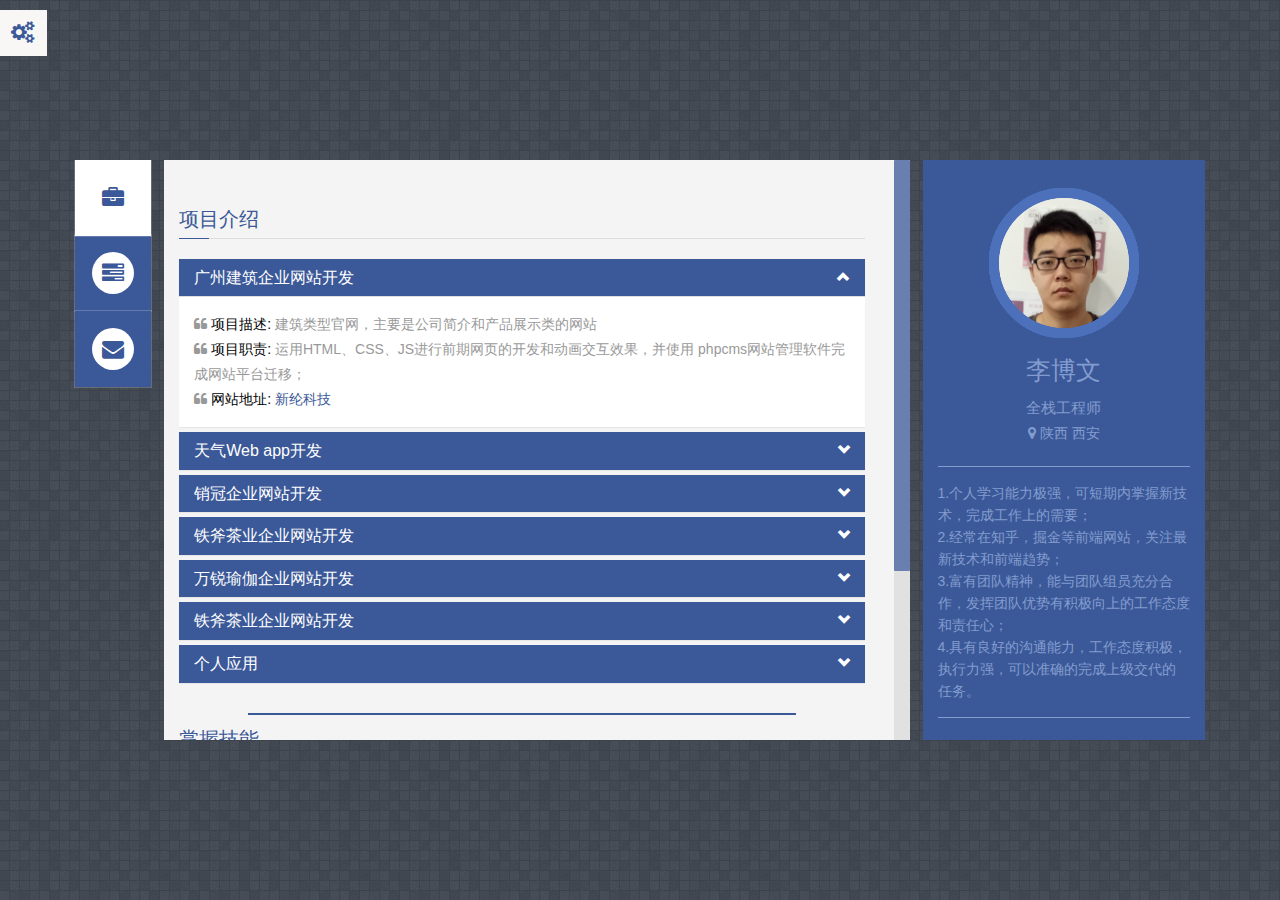
==== Inwork/index.html @ 969176d3 "11" ====
<!DOCTYPE html>
 
  <html class="no-js">
    <head>

        <title>个人主页</title>

        <meta http-equiv="content-type" content="text/html; charset=utf-8"/>
        <meta http-equiv="X-UA-Compatible" content="IE=edge,chrome=1">
        <meta name="viewport" content="width=device-width, initial-scale=1, maximum-scale=1"/>

        <!-- CSS | bootstrap -->
        <!-- Credits: http://getbootstrap.com/ -->
        <link  rel="stylesheet" type="text/css" href="css/bootstrap.min.css" />

        <!-- CSS | font-awesome -->
        <!-- Credits: http://fortawesome.github.io/Font-Awesome/icons/ -->
        <link rel="stylesheet" type="text/css" href="css/font-awesome.min.css" />

        <!-- CSS | animate -->
        <!-- Credits: http://daneden.github.io/animate.css/ -->
        <link rel="stylesheet" type="text/css" href="css/animate.min.css" />

        <!-- CSS | Normalize -->
        <!-- Credits: http://manos.malihu.gr/jquery-custom-content-scroller -->
        <link rel="stylesheet" type="text/css" href="css/jquery.mCustomScrollbar.css" />
       	
        <!-- CSS | Colors -->
        <link rel="stylesheet" type="text/css" href="css/colors/DarkBlue.css" id="colors-style" />
        <link rel="stylesheet" type="text/css" href="css/switcher.css" />
        
        <!-- CSS | Style -->
        <!-- Credits: http://themeforest.net/user/FlexyCodes -->
        <link rel="stylesheet" type="text/css" href="css/main.css" />

        <!-- CSS | prettyPhoto -->
        <!-- Credits: http://www.no-margin-for-errors.com/ -->
        <link rel="stylesheet" type="text/css" href="css/prettyPhoto.css"/> 

		<!-- CSS | Google Fonts -->
        <!-- <link href='http://fonts.useso.com/css?family=Lato:300,400' rel='stylesheet' type='text/css'> -->
        <!-- Favicon -->
        <link rel="shortcut icon" type="image/x-icon" href="images/favicon/favicon.ico">

        <style>
            @media only screen and (max-width : 991px){
                .resp-vtabs .resp-tabs-container {
                    margin-left: 13px;
                }
            }
			
			@media only screen and (min-width : 800px) and (max-width : 991px){
                .resp-vtabs .resp-tabs-container {
                    margin-left: 13px;
					width:89%;
                }
            }		

        </style>

    </head>

    <body>

    

        <!-- Laoding page -->
        <div id="preloader"><div id="spinner"></div></div>

        <!-- .slideshow -->
        <ul class="cb-slideshow" id="cb_slideshow" style="display:none">
            <li><span>Image 01</span><div></div></li>
            <li><span>Image 02</span><div></div></li>
            <li><span>Image 03</span><div></div></li>
            <li><span>Image 04</span><div></div></li>
            <li><span>Image 05</span><div></div></li>
            <li><span>Image 06</span><div></div></li>
        </ul> 
        <!-- /.slideshow --> 

        <!-- .wrapper --> 
        <div class="wrapper">

            <!--- .Content --> 
            <section class="tab-content">
                <div class="container">

                    <div class="row">

                        <div class="col-md-12">

                            <div class="row">   

                                <div class="col-md-3 widget-profil">
                                    <div class="row">

    <!-- Profile Image -->
    <div class="col-lg-12 col-md-12 col-sm-3 col-xs-12 ">
    	 
		 
                                
         <div class="image-holder one" id="pic_prof_1" style="display:block">
        
                <img class="head-image up circle" src="images/img/up.png" width="150" height="150" alt="" />
                <img class="head-image up-left circle" src="images/img/upleft.png" width="150" height="150" alt="" />
                <img class="head-image left circle" src="images/img/left.png" width="150" height="150" alt="" />
                <img class="head-image down-left circle" src="images/img/downleft.png" width="150" height="150" alt="" />
                <img class="head-image down circle" src="images/img/down.png" width="150" height="150" alt="" />
                <img class="head-image down-right circle" src="images/img/downright.png" width="150" height="150" alt="" />
                <img class="head-image right circle" src="images/img/right.png" width="150" height="150" alt="" />
                <img class="head-image up-right circle" src="images/img/upright.png" width="150" height="150" alt="" />
                <img class="head-image front circle" src="images/img/front.png" width="150" height="150" alt="" />
                
        </div>
        
        <!-- style for simple image profile -->		
   		<div class="circle-img" id="pic_prof_2" style="display:none"></div>
       
    
    </div>
    <!-- End Profile Image -->
  
    <div class="col-lg-12 col-md-12 col-sm-9 col-xs-12">
    
    
        <!-- Profile info -->
        <div id="profile_info">
            <h1 id="name" class="transition-02">李博文</h1>
            <h4 class="line">全栈工程师</h4>
            <h6><span class="fa fa-map-marker"></span> 陕西&nbsp;西安</h6>
        </div>
        <!-- End Profile info -->  
    	
        
        <!-- Profile Description -->
        <div id="profile_desc">
            <p>
                1.个人学习能力极强，可短期内掌握新技术，完成工作上的需要；<br>
                2.经常在知乎，掘金等前端网站，关注最新技术和前端趋势；<br>
                3.富有团队精神，能与团队组员充分合作，发挥团队优势有积极向上的工作态度
                和责任心；<br>
                4.具有良好的沟通能力，工作态度积极，执行力强，可以准确的完成上级交代的
                任务。
            </p>
        </div>
        <!-- End Profile Description -->  
    	
        
        <!-- Name -->
         <!-- <div id="profile_social">
            <h6>社交资源</h6>
			
            <a href="#"><i class="fa fa-facebook"></i></a>
            <a href="#"><i class="fa fa-twitter"></i></a>
            <a href="#"><i class="fa fa-linkedin"></i></a>
            <a href="#"><i class="fa fa fa-dribbble"></i></a>
            <a href="#"><i class="fa fa-foursquare"></i></a>
            <div class="clear"></div>
        </div> -->
        <!-- End Name -->  
    </div>
</div> </div>







                                <div class="col-md-9 flexy_content" style="padding-left: 0;padding-right: 0;">

                                    <!-- verticalTab menu -->
                                    <div id="verticalTab">

                                        <ul class="resp-tabs-list">
                                            <li class="tabs-profile hi-icon-wrap hi-icon-effect-5 hi-icon-effect-5a profile" data-tab-name="profile">			
                                                <span class="tite-list">作品展示</span>
                                                <i class="fa fa-briefcase icon_menu"></i></i>
                                            </li>

                                            <li class="tabs-resume hi-icon-wrap hi-icon-effect-5 hi-icon-effect-5a" data-tab-name="resume"> 
                                                <span class="tite-list">工作经验</span>
                                                <i class="fa fa-tasks icon_menu"></i>
                                            </li>

                                           <!--  <li class="tabs-portfolio hi-icon-wrap hi-icon-effect-5 hi-icon-effect-5a" data-tab-name="portfolio"> 
                                                <span class="tite-list">我的作品</span>
                                                <i class="fa fa-briefcase icon_menu"></i>
                                            </li> -->

                                          <!--   <li class="tabs-blog hi-icon-wrap hi-icon-effect-5 hi-icon-effect-5a" data-tab-name="contact">
                                                <span class="tite-list">个人博客</span>
                                                <i class="fa fa-bullhorn icon_menu"></i>
                                            </li> -->
                                            <li class="tabs-contact hi-icon-wrap hi-icon-effect-5 hi-icon-effect-5a" data-tab-name="contact" style="margin-bottom: 48px !important;"> 
                                                <span class="tite-list">联系我</span>
                                                <i class="fa fa-envelope icon_menu"></i> 
                                            </li>

                                             
                                             
                                        </ul>
                                        <!-- /resp-tabs-list -->



                                        <!-- resp-tabs-container --> 
                                        <div class="resp-tabs-container">

                                            <!-- profile -->
                                            <div id="profile" class="content_2">
      <!--  简介 - 关于我 -->
                                                <!-- .title -->
 
 

    <div class="clear"></div>

<div class="row">
    <div class="col-md-12">
        <div class="bottom-p">
            <div class="title_content">
                <div class="text_content">项目介绍</div>
                <div class="clear"></div>
            </div>
    
            <div class="panel-group" id="accordion">
                <div class="panel panel-default">
<!-- . -->
                    <div class="panel-heading">
                        <h4 class="panel-title">
                            <a data-toggle="collapse" data-parent="#accordion" href="#collapseOne" class="collapse_tabs">
                               广州建筑企业网站开发
                                <i class="glyphicon glyphicon-chevron-up" style="float: right;font-size: 13px;"></i>
                            </a>
                        </h4>
                    </div>
<!--  -->
                    <div id="collapseOne" class="panel-collapse collapse in">
                        <div class="panel-body">
                            <i class="fa fa-quote-left"></i>
                        <span style="color:#000;">项目描述:</span>
                              建筑类型官网，主要是公司简介和产品展示类的网站
                            <br>
                             <i class="fa fa-quote-left"></i>
                             <span style="color:#000;">项目职责:</span>
                            运用HTML、CSS、JS进行前期网页的开发和动画交互效果，并使用
                            phpcms网站管理软件完成网站平台迁移；
<br>
                             <i class="fa fa-quote-left"></i>
                             <span style="color:#000;">网站地址:</span>
                             <a href="http://hsyselen.duapp.com/" target="_black">新纶科技</a>
                        </div>
                    </div>
                </div>
                <div class="panel panel-default">
                    <div class="panel-heading">
                        <h4 class="panel-title">
                            <a data-toggle="collapse" data-parent="#accordion" href="#collapseThree" class="collapse_tabs">
                                天气Web app开发
                                <i class="glyphicon glyphicon-chevron-down" style="float: right;font-size: 13px;"></i>
                            </a>
                        </h4>
                    </div>

                    <div id="collapseThree" class="panel-collapse collapse">
                        <div class="panel-body">
                            <i class="fa fa-quote-left"></i> 
                            <span style="color:#000;">项目描述:</span>  项目实现资讯阅读功能以及通过API对数据的获取 
 <br>
                             <i class="fa fa-quote-left"></i>
                             <span style="color:#000;">项目职责:</span>
                              主要应用angularjs框架实现。主要特点是单页面应用，页面切换讯速，用户体验更好，较好的实现前后端分离，数据绑定，DOM操作，MVC设计模式模块加载等思想都有良好的体现。 
<br>
                          <!--    <i class="fa fa-quote-left"></i>
                             <span style="color:#000;">网站地址:</span>
                             <a href="http://localhost/MyWork/Angularjs/ZH_PC" target="_black">新闻阅读</a> -->
                             
                        </div>
                    </div>
                </div>
                <div class="panel panel-default">
                    <div class="panel-heading">
                        <h4 class="panel-title">
                            <a data-toggle="collapse" data-parent="#accordion" href="#collapseFour" class="collapse_tabs">
                                销冠企业网站开发
                                <i class="glyphicon glyphicon-chevron-down" style="float: right;font-size: 13px;"></i>
                            </a>
                        </h4>
                    </div>
                    <div id="collapseFour" class="panel-collapse collapse">
                        <div class="panel-body">
                            <i class="fa fa-quote-left"></i>
                             <span style="color:#000;">项目描述:</span>    主要展示了趣闻，阅读，专题，视频等进行了设置
                            <br>
                             <i class="fa fa-quote-left"></i>
                             <span style="color:#000;">项目职责:</span>
                              运用了HTML5+CSS3对静态页面的布局，通过js依次来实现APP中的各种效果之后上线后的各种维护。
<br>
                             <!-- <i class="fa fa-quote-left"></i>
                             <span style="color:#000;">APP连接:</span>
                             <a href="http://localhost/News/" target="_black">信息资讯</a> -->
                        </div>
                    </div>
                </div>
                <div class="panel panel-default">
                    <div class="panel-heading">
                        <h4 class="panel-title">
                            <a data-toggle="collapse" data-parent="#accordion" href="#collapseFive" class="collapse_tabs">
                                铁斧茶业企业网站开发
                                <i class="glyphicon glyphicon-chevron-down" style="float: right;font-size: 13px;"></i>
                            </a>
                        </h4>
                    </div>
                    <div id="collapseFive" class="panel-collapse collapse">
                        <div class="panel-body">
                            <i class="fa fa-quote-left"></i>
                             <span style="color:#000;">项目描述:</span>    项目主要实现用户输入城市定位，实现当天和未来几天的天气预报，穿衣指数等日常功能。
                            <br>
                             <i class="fa fa-quote-left"></i>
                             <span style="color:#000;">项目职责:</span>
                              通过弹性布局实现页面的布局引用Swiper插件实现动态效果，使用API接口获取动态的数据，采用百度地图Geocoding API来获取选取的地理位置，主要应用ajax请求获取数据。
<br>
                             <i class="fa fa-quote-left"></i>
                             <span style="color:#000;">APP连接:</span>
                             <a href="https://hesuiyuan.github.io/workHSY/weather_new/index.html" target="_black">天气预报</a>
                        </div>
                    </div>
                </div>
                <div class="panel panel-default">
                    <div class="panel-heading">
                        <h4 class="panel-title">
                            <a data-toggle="collapse" data-parent="#accordion" href="#collapseSix" class="collapse_tabs">
                                万锐瑜伽企业网站开发
                                <i class="glyphicon glyphicon-chevron-down" style="float: right;font-size: 13px;"></i>
                            </a>
                        </h4>
                    </div>
                    <div id="collapseSix" class="panel-collapse collapse">
                        <div class="panel-body">
                            <i class="fa fa-quote-left"></i>
                             <span style="color:#000;">应用描述:</span> 负责界面的布局及通过Javascript中面向对象编程的思想实现游戏的一些基本功能，使用angularjs框架实现对数据的增删改查及数据的双向绑定，画板的实现是应用H5新属性与方法。

                            <br>
                              
                             <i class="fa fa-quote-left"></i>
                             <span style="color:#000;">应用连接:</span>
                             <a href="https://hesuiyuan.github.io/workHSY/icloud/index.html" target="_black">提醒事项</a>
                             <a href="https://hesuiyuan.github.io/workHSY/palette/index.html" target="_black">画板</a>
                        </div>
                    </div>
                </div>
                <div class="panel panel-default">
                    <div class="panel-heading">
                        <h4 class="panel-title">
                            <a data-toggle="collapse" data-parent="#accordion" href="#collapseFive" class="collapse_tabs">
                                铁斧茶业企业网站开发
                                <i class="glyphicon glyphicon-chevron-down" style="float: right;font-size: 13px;"></i>
                            </a>
                        </h4>
                    </div>
                    <div id="collapseFive" class="panel-collapse collapse">
                        <div class="panel-body">
                            <i class="fa fa-quote-left"></i>
                            <span style="color:#000;">项目描述:</span>    项目主要实现用户输入城市定位，实现当天和未来几天的天气预报，穿衣指数等日常功能。
                            <br>
                            <i class="fa fa-quote-left"></i>
                            <span style="color:#000;">项目职责:</span>
                            通过弹性布局实现页面的布局引用Swiper插件实现动态效果，使用API接口获取动态的数据，采用百度地图Geocoding API来获取选取的地理位置，主要应用ajax请求获取数据。
                            <br>
                            <i class="fa fa-quote-left"></i>
                            <span style="color:#000;">APP连接:</span>
                            <a href="https://hesuiyuan.github.io/workHSY/weather_new/index.html" target="_black">天气预报</a>
                        </div>
                    </div>
                </div>
                <div class="panel panel-default">
                    <div class="panel-heading">
                        <h4 class="panel-title">
                            <a data-toggle="collapse" data-parent="#accordion" href="#collapseFive" class="collapse_tabs">
                                个人应用
                                <i class="glyphicon glyphicon-chevron-down" style="float: right;font-size: 13px;"></i>
                            </a>
                        </h4>
                    </div>
                    <div id="collapseFive" class="panel-collapse collapse">
                        <div class="panel-body">
                            <i class="fa fa-quote-left"></i>
                            <span style="color:#000;">项目描述:</span>    项目主要实现用户输入城市定位，实现当天和未来几天的天气预报，穿衣指数等日常功能。
                            <br>
                            <i class="fa fa-quote-left"></i>
                            <span style="color:#000;">项目职责:</span>
                            通过弹性布局实现页面的布局引用Swiper插件实现动态效果，使用API接口获取动态的数据，采用百度地图Geocoding API来获取选取的地理位置，主要应用ajax请求获取数据。
                            <br>
                            <i class="fa fa-quote-left"></i>
                            <span style="color:#000;">APP连接:</span>
                            <a href="https://hesuiyuan.github.io/workHSY/weather_new/index.html" target="_black">天气预报</a>
                        </div>
                    </div>
                </div>
            </div>
    
        </div>
   

    <div class="clear"></div>
    <div class="border-list"></div>
	 <div class="row" id="services">
        <div class="col-md-12">
            <div class="title_content">
                <div class="text_content">掌握技能</div>
                <div class="clear"></div>
            </div>
    
    
            <div class="col-md-4 pack-service">
                <div class="service">
                    <div class="service-detail">
                     
                        <span>精通html5+css3，css预处理less</span>
                        <br>
                        <span>掌握响应式框架Bootstrap，实现
  响应式开发，深入理解响应式原理</span>
  <br>
  <span>  精通Javascript语法，jQuery库</span>
  <br>
  <span>  精通ajax，jsonp

</span>


                    </div>
                </div>
            </div>
            <div class="col-md-4 pack-service">
                <div class="service">
                   
                    <div class="service-detail">
                        <!-- <h6>易于定制</h6> -->
                        <span>  精通php+mysql，phpcms内容管理系统

</span>
<br>
<span>  掌握前端MVC开发框架AngularJS

</span>
<br>
<span>  掌握移动端Web开发

</span>
                    </div>
                </div>
            </div>
            <div class="col-md-4 pack-service">
                <div class="service">
                    
                    <div class="service-detail">
                        
                        <span>  掌握前端组件化开发库React.js
</span>
<br>
<span>  掌握前端模块化开发库webpack
</span>
<br>
<span>  掌握微信小程序开发

</span>
<br>
<span>  熟练使用git，svn等协同开发工具

</span>
                      
                    </div>
                </div>
            </div>
         </div> 
    </div><!-- End Services1 -->
    
 </div>
 
 
  </div>
    <div class="clear"></div>
                                            </div>
                                            <!-- End .profile -->

 

                                            <!-- .resume -->
                                            <div id="resume" class="content_2">
                                                <!-- .title -->
 

<div class="row">
   <!-- .resume-right -->
    
     
     
     <!-- .resume-left -->
    <div class="col-md-6 resume-left">    
        <!-- .title_content -->
        <div class="title_content" style="margin-bottom:5px">
            <div class="text_content">工作经验
</div>
            <div class="clear"></div>
        </div>
        <!-- /.title_content -->
        
        <!-- .attributes -->
        <ul class="attributes">
            <li class="first">
                <h5>前端工程师 <span class="duration"><i class="fa fa-calendar color"></i> 2016/04 - 2017/06</span></h5>
                <h6><span class="fa fa-briefcase"></span>&nbsp;西安北科软件有限公司</h6>
                <p>1.使用html5+css3对静态页面布局
                <br>
2.熟练使用Javascript，实现产品所需要的动画效果以及交互效果
<br>
3.配合后台完成项目测试，上线及维护，解决浏览器兼容性问题
<br>
4.分析，优化网站前端性能，为用户提供更好的体验</p>
            </li>
              
              
             
        </ul>
        <!-- /.attributes -->
           
    </div>
    <div class="col-md-6">    
        <!-- .title_content -->
       <!--  <div class="title_content" style="float: none;"> -->
      <!--       <div class="text_content">我的个人简历
</div> -->
           <!--  <div class="clear"></div> -->
        <!-- </div> -->
        <!-- /.title_content -->
        
        <!-- .download_resume -->
        <!-- <a class="download" style="margin:0;float: left;" href="#">
            <span data-hover="Download My Resume"><i class="glyphicon glyphicon-download-alt"></i>下载我的简历</span>
        </a> -->
        <!-- /.download_resume -->
<br>
<br>
<br>
    </div>
     <!-- /.resume-right -->
     
    <!-- /.resume-left -->
</div>

   
  </div>
                                            <!-- End .resume -->

                                            <!-- .portfolio -->
                                            <div id="portfolio" class="content_2">
                                                
                                                <!-- .title -->
                                                                            

 

                                            <!-- .contact -->
                                            <div id="contact" class="content_2">
                                                
                                        


                                        <div class="row">

                                          

                                            <div class="col-lg-12">
                                                <div class="row" id="contact-user">
                                                    <div class="col-md-5">
           <div class="contact-info">
             <!--<h3 class="main-heading"><span>Contact info</span></h3>-->

                   <div class="title_content" style="float: none;">
               <div class="text_content">联系方式
</div>
            <div class="clear"></div>
             </div>

          <ul>
     <li><span class="span-info"><i class="glyphicon glyphicon-map-marker"></i> 地址:</span>陕西西安<br /><br /></li>
       <li><span class="span-info"><i class="glyphicon glyphicon-envelope"></i> 邮箱:</span>  18729029629@163.com</li>
     <li><span class="span-info"><i class="glyphicon glyphicon-phone"></i> 电话:</span>18729029629</li>
                </ul>
         </div>
            <!-- /Contact Info -->
           
 

                                                         

                                                    

<!--  <div id="profile_social">
  <a href="#"><i class="fa fa-facebook"></i></a>
   <a href="#"><i class="fa fa-twitter"></i></a>
    <a href="#"><i class="fa fa-linkedin"></i></a>
      <a href="#"><i class="fa fa fa-dribbble"></i></a>
        <a href="#"><i class="fa fa-foursquare"></i></a>
           
           </div> -->
                                              


           </div>

      
  </div>  


 </div>                                            </div>
                                            <!-- End .contact -->

                                        </div>
                                        <!-- End #resp-tabs-container --> 

                                    </div><!-- End verticalTab -->

                                </div><!-- End flexy_content -->


                            </div><!-- End row -->

                        </div><!-- End col-md-12 -->

                    </div><!-- End row -->

                </div><!-- End container -->

            </section>
            <!-- End Content -->

        </div>
        <!-- End wrapper -->



        <!-- 总体页面设置开始 -->
        <div id="custumize-style">
            <h2>款式选择器<a href="#" class="switcher"><i class="fa fa-cogs icon-switcher"></i></a></h2>
            <div>
                <h3>主题颜色</h3>
                <ul class="colors-style" id="color1">

                    <li><a href="#" class="gray"></a></li>
                    <li><a href="#" class="green"></a></li>
                    <li><a href="#" class="blue"></a></li>
                    <li><a href="#" class="red"></a></li>
                    <li><a href="#" class="yellow"></a></li>

                    <li><a href="#" class="DarkBlue"></a></li>
                    <li><a href="#" class="orange"></a></li>
                    <li><a href="#" class="rose"></a></li>
                    <li><a href="#" class="lightseagreen"></a></li>
                    <li><a href="#" class="darkolivegreen"></a></li>

                </ul>
            </div>
            <div> 

                <h3 class="layouts">个人图片</h3>
                <div id="show">

                    <div class="clean-check">

                        <input type="radio" id="r1" name="style_profile" value="style_profile_1" checked="checked" />
                        <label for="r1"><span></span>旋转图像</label>

                        <input type="radio" id="r2" name="style_profile" value="style_profile_2" />
                        <label for="r2"><span></span>固定图像</label>

                    </div>
                </div>


                
                 
                <div id="show">
                    <div class="clean-check" style="padding-left: 30px;">

                        <!-- <input type="radio" id="pb1" name="page_builder" value="http://demo.flexy-codes.com/FlexyVcard"  checked /> -->
                    </div>
                </div>      

 

                <h3 class="layouts" style="padding-top:5px">背景风格</h3>
                <div id="show">

                    <div class="clean-check">

						<input type="radio" id="s1" name="layout" value="bg_color" checked="checked" />
                        <label for="s1"><span></span>颜色</label>
                        
                        <input type="radio" id="s2" name="layout" value="bg_slider" />
                        <label for="s2"><span></span>滑块</label>

                    </div>

                </div>

            </div>

            <div> 
                <h3>背景颜色</h3>
                <ul class="colors-style bgsolid" id="bgsolid">
                    <li><a href="#" class="gray-bg"></a></li>
                    <li><a href="#" class="green-bg"></a></li>
                    <li><a href="#" class="blue-bg"></a></li>
                    <li><a href="#" class="red-bg"></a></li>
                    <li><a href="#" class="yellow-bg"></a></li>
                </ul>
            </div> 

            <div>  
                <h3>背景图</h3>
                <ul class="colors-style bg" id="bg">
                    <li><a href="#" class="bg1"></a></li>
                    <li><a href="#" class="bg2"></a></li>
                    <li><a href="#" class="bg3"></a></li>
                    <li><a href="#" class="bg4"></a></li>
                    <li><a href="#" class="bg5"></a></li>
                </ul>
            </div>

            <div id="button-reset"><a href="#" class="button color blue boxed">重新启动</a></div>
        </div>
        <!-- 总体页面设置完 -->



        <!-- jquery | jQuery 1.11.0 -->
        <!-- Credits: http://jquery.com -->
        <script type="text/javascript" src="js/jquery.min.js"></script>
 		
        <!-- Js | bootstrap -->
        <!-- Credits: http://getbootstrap.com/ -->
        <script type="text/javascript" src="js/bootstrap.min.js"></script> 
        
        <!-- Js | jquery.cycle -->
        <!-- Credits: https://github.com/malsup/cycle2 -->
        <script type="text/javascript" src="js/jquery.cycle2.min.js"></script>
        
        <!-- jquery | rotate and portfolio -->
        <!-- Credits: http://jquery.com -->
        <script type="text/javascript" src="js/jquery.mixitup.min.js"></script> 
        <script type="text/javascript" src="js/HeadImage.js"></script>

        <!-- Js | easyResponsiveTabs -->
        <!-- Credits: http://webtrendset.com/demo/easy-responsive-tabs/Index.html -->
        <script type="text/javascript" src="js/easyResponsiveTabs.min.js"></script> 

        <!-- Js | jquery.cookie -->
        <!-- Credits: https://github.com/carhartl/jquery-cookie --> 
        <script type="text/javascript" src="js/jsSwitcher/jquery.cookie.js"></script>	

        <!-- Js | switcher -->
        <!-- Credits: http://themeforest.net/user/FlexyCodes -->
        <script type="text/javascript" src="js/jsSwitcher/switcher.js"></script>	

        <!-- Js | mCustomScrollbar -->
        <!-- Credits: http://manos.malihu.gr/jquery-custom-content-scroller -->
        <script type="text/javascript" src="js/jquery.mCustomScrollbar.concat.min.js"></script>		

        <!-- jquery | prettyPhoto -->
        <!-- Credits: http://www.no-margin-for-errors.com/ -->
        <script type="text/javascript" src="js/jquery.prettyPhoto.js"></script>
        
        <!-- Js | gmaps -->
        <!-- Credits: http://maps.google.com/maps/api/js?sensor=true-->
        
        <script type="text/javascript" src="js/gmaps.min.js"></script>

 		<!-- Js | Js -->
        <!-- Credits: http://themeforest.net/user/FlexyCodes -->
        <script type="text/javascript" src="js/main.js"></script>
        
        <!-- code js for image rotate -->
        <script type="text/javascript">

            var mouseX;
            var mouseY;
            var imageOne;

           
            $(init);
 
            $(window).load(init);
            $(window).resize(init);

          
            $(window).mousemove(getMousePosition);

         
            function init() {
 
                mouseX = 0;
                mouseY = 0;

                /* Instanciate a HeadImage class for every image */
                imageOne = new HeadImage("one");

            }

            /* This function is called on mouse move and gets the mouse position. 
             * It also calls the HeadImage function to display the correct image*/
            function getMousePosition(event) {

                /* Setting the mouse position variables */
                mouseX = event.pageX;
                mouseY = event.pageY;

                /*Calling the setImageDirection function of the HeadImage class
                 * to display the correct image*/
                imageOne.setImageDirection();

            }

        </script>


       
    </body>
</html>
---- Inwork/css/colors/DarkBlue.css ----
/* ========================================================================================= */
/* ==================================== DarkBlue #3B5998 =================================== */
/* ========================================================================================= */

.btn-primary {
    background: #3B5998;
}
.btn-primary:hover {
    background: #3B5998;
}
a {
    color: #3B5998;
}
.icon_menu {
    background: #fff !important;
    color: #3B5998;
}
.icon_menu_active, .icon_menu_hover {
    background: #3B5998 !important;
    color: #fff !important;
    transition-property: background-color;
    transition-duration: 0.3s;
    transition-timing-function: linear;
}
.mCSB_dragger_bar {
    background: #3B5998 !important;
}
#style-2::-webkit-scrollbar-thumb {
    background-color:#3B5998;
}
.span-info {
    color: #3B5998;
}
#contactform .submit:hover, #comment_form .submit:hover {
    webkit-filter: brightness(98%) !important;
}
#profile .col-md-5 h2, #profile .col-md-5 h4, #resume .col-md-6 p, #resume .col-md-6 span.duration {
    color: #3B5998;
}
#resume .resume-left ul li h5 {
    border-bottom: 1px solid #3B5998;
}
.attributes span.glyphicon, .attributes h6 {
    color: #3B5998;
}
.blog-article a.read_m:hover {
    border: 1px solid #3B5998;
    background-color: #3B5998;
}
.border-list {
    border: 1px solid #3B5998;
}
.content-post h1 {
    color: #3B5998;
}
a.readmore:hover, a.readmore:focus, a.readmore:active {
    border: 1px solid #3B5998;
    background-color: #3B5998;
}
.border-list {
    border: 1px solid #3B5998;
}
.content-post h1 {
    color: #3B5998;
}
a.readmore:hover, a.readmore:focus, a.readmore:active {
    border: 1px solid #3B5998;
    background-color: #3B5998;
}
.ch-info-prof {
    background: rgba(76, 173, 252, 0.6);
}
#profile .col-md-6 h1 {
    color: #3B5998;
}
.download:hover span, .download:focus span {
    background: #3B5998;
}
.download span::before{
    color: #3B5998;
}
.download span, .ch-info .ch-info-back {
    background: #3B5998;
}
.resp-tabs-container h1 {
    color: #3B5998 !important;
    background: url(../../images/arrows-h3/arrow-DarkBlue-h3.png) no-repeat 0px 3px;
}

@media screen and (max-width:540px) {
    .content-inner {
        border-top: 5px solid #3B5998;
    }
}
#contactform .submit, #comment_form .submit {
    background-color: #3B5998;
}
#profile .about i.glyphicon, #profile .about label {
    color: #3B5998;
}
#section-title, #categories_sidebar ul.categories li a:hover {
    background: #3B5998;
}
#tags .tags_sidebar .tags-list li {
    border: 1px solid #3B5998;
    color: #3B5998;
}
#tags .tags_sidebar .tags-list li a {
    color: #3B5998;
}
#tags .tags_sidebar .tags-list li:hover {
    background: #3B5998;
}
h2.resp-accordion:hover .hi-icon, .no-touch .hi-icon-effect-5 .hi-icon:hover {
    border: 1px solid #3B5998 !important;
}
@media only screen and (max-width: 800px) {
    .icon_menu_active, .icon_menu_hover {
        background: #fff !important;
        color: #3B5998 !important;
        transition-property: background-color;
        transition-duration: 0.3s;
        transition-timing-function: linear;
    }
    h2.resp-accordion {
        background: #3B5998 !important;
    }
    h2.resp-accordion:hover {
        background: rgba(59, 89, 152, 0.8) !important;
    }
    h2.resp-tab-active {
        background: rgba(59, 89, 152, 0.8) !important;
    }
}
.title_content:after, .icon_content {
    background: #3B5998;
}
.text_content {
    color: #3B5998;
}
.panel-default>.panel-heading {
    color: #fff;
    background-color: #3B5998;
}
.nbs-flexisel-inner {
    border: 5px solid #3B5998;
}
.modal-header {
    background: #3B5998;
}
.skillbar-title, .skillbar-bar {
    background: rgba(59, 89, 152, 0.8);
}
.portfolio .label-bg, #filters li span.active {
    background: #3B5998;
}
.portfolio .label-bg, #filters li span:hover  {
    background: #3B5998;
    -webkit-transition: all .3s ease-in;
    -moz-transition: all .3s ease-in;
    -o-transition: all .3s ease-in;
    transition: all .3s ease-in;
}
#sidebar-right .search-blog i, #sidebar-left .search-blog i {
    background: #3B5998;
}
.icon-switcher {	
    color: #3B5998 !important;
}
.resp-tabs-list li {
    background: #3B5998;
    color: #fff;
}
#services .pack-service .service-icon i {
    border: 3px solid #3B5998;
    color: #3B5998;
    background: #fff;
}
#services .pack-service:hover .service-icon i {
    background: #3B5998;
}
.widget-profil{
    background: #3B5998;   
}
.widget-profil .head-image{
    border: 10px solid #4c70ba;
}
.widget-profil .circle-img {
    border: 10px solid #4c70ba;
}
.widget-profil  h1 {
    color:#839ccf;
}
.widget-profil  h4 {
    color:#839ccf; 
}
.widget-profil  h6 {
    color:#839ccf; 
}
.widget-profil  p {
    color:#839ccf !important;
}
.widget-profil #profile_desc {
    border-bottom: 1px solid #839ccf;
    border-top: 1px solid #839ccf;
}
#profile_social a:hover {
    color : #3B5998;
}
#profile_social a{
    background-color: #3B5998;
}
#blog .post_media {
    border-top: 5px solid #3B5998;
}
#blog .post_media  .post-format-icon {
    background: #3B5998;
}
.reference span {
    color : #3B5998;
}
---- Inwork/css/switcher.css ----
/* =================================================================== */
/* Styles Switcher
====================================================================== */
#custumize-style{background-color:#505656;width:270px;position:fixed;top:10px;z-index:9999;left:0px;border-radius:0 0 3px 0;}
#custumize-style div{padding:0px 8px;padding-bottom:5px;}
#custumize-style h3{color:#fff;font-size:12px;text-transform:capitalize;padding-left:25px;font-size:13px;font-weight:bold;margin:0;}
#custumize-style h2{font-size:23px;color:#fff;margin-top:0px;padding-bottom:12px;padding-left:30px;padding-top:11px;background:#727777;text-transform:capitalize;font-weight:400;}
#custumize-style h2 a{display:block;height:58px;position:absolute;right:-39px;top:0;width:40px;border-radius:0 3px 3px 0;padding-right:5px;padding-bottom:5px;padding-top:5px;}
.icon-switcher{background:#F9F7F6;margin-left:0px;margin-top:-5px;padding:12px 12px;position:absolute;font-size:22px;}
.colors-style{list-style:none;margin:0px 0px 10px 20px;overflow:hidden;}
.colors-style li{float:left;margin:2px;}
.colors-style li a{display:block;width:42px;height:25px;cursor:pointer;}
.layout select{width:100%;padding:5px;border:none;margin:0 0 0 -5px;color:#666;cursor:pointer;}
#button-reset{margin:0 0 15px 2px;}
#button-reset a{color:#fff;font-size:14px;padding:9px 12px;display:inline-block;border:0px;font-family:Arial, sans-serif;cursor:pointer;width:195px;margin-left:18px;text-align:center;}
.gray{background:#888;}
.green{background:#B1CD00;}
.blue{background:#0087F7;}
.red{background:#fe000a;}
.yellow{background:#FDB000;}
.orange{background:#FF4343;}
.DarkBlue{background:#3B5998;}
.rose{background:#EF3E96;}
.darkolivegreen{background:#496A15;}
.lightseagreen{background:#43B6B1;}
.gray-bg{background:#666666;}
.green-bg{background:#8ec449;}
.blue-bg{background:#21BED7;}
.red-bg{background:#e74c3c;}
.yellow-bg{background:#ecce4c;}
.bg1{background-image:url("../images/bg/bg1.png");}
.bg2{background-image:url("../images/bg/bg2.png");}
.bg3{background-image:url("../images/bg/bg3.png");}
.bg4{background-image:url("../images/bg/bg4.png");}
.bg5{background-image:url("../images/bg/bg5.png");}
.colors-style li a.active{box-shadow:0 0 0 2px #F7F7F7 inset}
@media only screen and (max-width:1029px){#custumize-style{}
}
.clean-check #r1 + label, .clean-check #r2 + label, .clean-check #r3 + label{margin-left:22px;}
.clean-check #s1 + label, .clean-check #sd_right + label{margin-left:22px;}
.layouts{padding-bottom:0px;}
.clean-check input[type="radio"]{display:none;}
.clean-check input[type="radio"] + label{font-size:13px;color:#999;display:inline-block;margin-right:30px;}
.clean-check input[type="radio"] + label span{display:inline-block;width:19px;height:19px;margin:-1px 4px 0 0;vertical-align:middle;background:url(../images/check_radio_sheet.png) -38px top no-repeat;cursor:pointer;}
.clean-check input[type="radio"]:checked + label span{background:url(../images/check_radio_sheet.png) -57px top no-repeat;}
---- Inwork/css/main.css ----
/*--------------------------------------------------
----------------------- Base styles ----------------
---------------------------------------------------*/
/**{
    -webkit-user-select:none ;
    -moz-user-select:none ;
    -ms-user-select: none;
    user-select: none;
}*/

@media (min-width: 1200px) {
    .container {
        width: 1130px !important;
    }
}

#preloader {
    position: fixed;
    width: 100%;
    height: auto;
    min-height: 100%;
    top: 0;
    left: 0;
    background-color: #ffffff;
    z-index: 9999;
}

#spinner {
    position: absolute;
    width: 80px;
    height: 80px;
    top: 50%;
    left: 50%;
    margin: -40px 0 0 -40px;
    background: url(../images/spinner.gif) no-repeat;
}
#portfolio .mCSB_container { 
    margin-right: 0 !important; 
}

#custumize-style {
    display: none;
}
label {
    font-weight: 400 !important;
}
.text-left {
    text-align: left !important;
}
.clear {
    clear: both;
}
ul, li, nav {
    font: inherit;
    vertical-align: baseline;
    margin: 0;
    padding: 0;
    list-style: none;
}
body {
    margin: 0;
    font-family: 'Lato', sans-serif;
    font-weight: 400;
    font-size: 13px;
    line-height: 25px;
    color: #333333;
    overflow-x: hidden;
    background-image: url(../images/bg/bg5.png);
    padding: 0;
}
h1, h2, h3, h4, h5, h6, .h1, .h2, .h3, .h4, .h5, .h6 {
    font-family: 'Lato', sans-serif;
    font-weight: 300;
}

.wrapper {
    display: block;
    width: 100%;
    overflow: hidden;
    position: absolute;
    top: 50%; 
    margin: -290.5px auto 0 auto;
}
h1 {
    font-size: 18px;
    text-transform: uppercase;
    padding: 0;
    margin: 0;
}
.resp-tabs-container h1 {
    font-size: 26px;
    color: #999;
    text-transform: inherit;
    margin-top: 0;
    margin-bottom: 15px;
    padding-bottom: 10px;
    padding-left: 30px;
    border-bottom: 1px solid #e6e6e6;
}

.resp-tabs-container h1:not(.h-bloc) {
    background: none;
}

a {
    text-decoration: none !important;
}

.copyrights{text-indent:-9999px;height:0;line-height:0;font-size:0;overflow:hidden;}
/*--------------------------------------------------
---------------------- resp-tabs -------------------
---------------------------------------------------*/

.icon_menu {
    font-size: 22px;
    -webkit-transition: background 0.3s, color 0.3s, box-shadow 0.3s;
    -moz-transition: background 0.3s, color 0.3s, box-shadow 0.3s;
    transition: background 0.3s, color 0.3s, box-shadow 0.3s;
    display: inline-block;
    cursor: pointer;
    margin: 0;
    width: 42px !important;
    height: 42px !important;
    text-align: center;
    position: relative;
    z-index: 2;
    border-radius: 50%;
    -o-border-radius: 50%;
    -ms-border-radius: 50%;
    -webkit-border-radius: 50%;
    -moz-border-radius: 50%;
    line-height: 43px;
}

#verticalTab {
    z-index: 1;
    height: 100%;
    background: #fff;
}
l.resp-tabs-list, p {
    margin: 0;
    padding: 0;
}
.resp-tabs-list li {
    font-size: 13px;
    display: inline-block;
    padding: 13px 15px;
    margin: 0;
    list-style: none;
    cursor: pointer;
    float: left;
}
.resp-tabs-container {
    padding: 0;
    background-color: #fff;
    clear: left;
}
h2.resp-accordion {
    font-size: 15px;
    text-transform: uppercase;
    color: #fff;
    padding: 0.32em 0em 0.32em 0.70em;
    margin: 0;
    list-style: none;
    cursor: pointer;
    background: #303030; 
    border-bottom: 1px solid rgba(255, 255, 255, 0.1);
    line-height: 0px;
    cursor: pointer;
    padding: 5px;
    display: none;
}
.resp-tab-content {
    display: none;
}
.resp-tab-active {
    border-bottom: none;
    margin-bottom: -1px !important;
    padding: 12px 14px 14px 14px !important;
}
.resp-tab-active {
    border-bottom: none;
    background-color: #fff;
}
.resp-content-active, .resp-accordion-active {
    display: block;
}
.resp-tab-content {
    border: 1px solid #ccc;
}
h2.resp-accordion {
    font-size: 17px;
    margin: 0;
    padding: 10px 15px;
}
h2.resp-tab-active {
    border-bottom: 1px solid #ccc !important;
    margin-bottom: 0 !important;
    padding: 10px 15px !important;
}
h2.resp-tab-title:last-child {
    border-bottom: 12px solid #ccc !important;
    background: blue;
}
/*-----------------------------------*/
/*-----------Vertical tabs-----------*/
/*-----------------------------------*/

.resp-vtabs ul.resp-tabs-list {
    float: left;
    width: 9%;
    margin-bottom: 10px;
}
.resp-vtabs .resp-tabs-list li {
    display: block;
    padding: 17px !important;
    margin: 0;
    cursor: pointer;
    float: left;
    text-align: center;
    box-shadow: 0 0 0 1px rgba(255, 255, 255, 0.2);
}

.resp-vtabs .resp-tabs-list li:first-child {
    border-top: none;
}
.resp-vtabs .resp-tabs-list li:last-child {
    border-bottom: none;
}

.resp-vtabs .resp-tabs-container {	
    padding: 0;
    background-color: #f4f4f4;
    float: left;
    width: 88%;
    height: 580px;
    clear: none;
    margin-left: 13px;
}
.resp-vtabs .resp-tab-content {
    border: none;
}
.resp-vtabs li.resp-tab-active {
    border-right: none;
    color: #fff;
    position: relative;
    z-index: 1;
    padding: 17px !important;
    background: #fff;
}
.resp-tabs-list li:hover {
    -webkit-transition: all .6s ease-in;
    -moz-transition: all .6s ease-in;
    -o-transition: all .6s ease-in;
    transition: all .6s ease-in;
    background: #fff;
}
.resp-arrow {
    width: 0;
    height: 0;
    float: right;
    margin-top: 3px;
    border-left: 6px solid transparent;
    border-right: 6px solid transparent;
    border-top: 12px solid #c1c1c1;
}
h2.resp-tab-active span.resp-arrow {
    border: none;
    border-left: 6px solid transparent;
    border-right: 6px solid transparent;
    border-bottom: 12px solid #9B9797;
}
/*-----------------------------------*/
/*---------Accordion styles----------*/
/*-----------------------------------*/

.resp-easy-accordion h2.resp-accordion {
    display: block;
}
.resp-easy-accordion .resp-tab-content {
    border: 1px solid #c1c1c1;
}
.resp-easy-accordion .resp-tab-content:last-child {
    border-bottom: 1px solid #c1c1c1 !important;
}
.resp-jfit {
    width: 100%;
    margin: 0;
}
.resp-tab-content-active {
    display: block;
}
h2.resp-accordion:first-child {
    border-top: 1px solid rgba(255, 255, 255, 0.1) !important;
}

/*Here your can change the breakpoint to set the accordion, when screen resolution changed*/
@media only screen and (max-width: 800px) {
    ul.resp-tabs-list {
        display: none;
    }
    h2.resp-accordion {
        display: block;
    }
    .resp-vtabs .resp-tab-content {
        border: 1px solid #C1C1C1;
        padding: 15px;
    }
    .resp-vtabs .resp-tabs-container {
        border: none;
        float: none;
        width: 100%;
        min-height: initial;
        clear: none;
    }
    .resp-accordion-closed {
        display: none !important;
    }
    .resp-vtabs .resp-tab-content:last-child {
        border-bottom: 1px solid #c1c1c1 !important;
    }
    .scrollbar {
        height: 100% !important;
        overflow-y: hidden !important;
    }
    .contact-form .main-heading {
        margin-top: 45px;
    }

    .tiltle_contacts {
        margin-bottom: 0 !important;
    }
    .wrapper {
        position: relative !important;
        margin: 15px auto !important;
    }

    .flexy_content {
        clear: both;
    }
    .resp-vtabs .resp-tabs-container {
        margin-left: 0 !important;
    }
    ul.about li span.value {
        margin-right: 30px;
    }
    .tite-list-resp{
        position: relative;
        top: -3px;
        left: 10px;
    }
    .widget-profil #profile_desc{
        border-top: 0 !important;
        border-bottom: 0 !important;
    }

}
.tite-list {
    padding-left: 5px !important;
    font-size: 13px;
    position: relative;
    top: -6px;
    display:none;
}

.icon-list {
    font-size: 40px !important;
    left: 15px !important;
    text-align: center !important;
    position: relative;
    top: 2px;
}
p {
    font-size: 14px;
    line-height: 22px;
    text-align: left;
    margin: 0;
    color: #999 !important;
    font-family: 'Lato', sans-serif;
}
.active-hi-icon {
    background: #04B2E8 !important;
    border: 1px solid #04B2E8 !important;
}

.resp-tabs-list li:hover .hi-icon, .no-touch .hi-icon-effect-5 .hi-icon:hover {
    background: #04B2E8;
    border: 1px solid #04B2E8 !important;
}
h2.resp-accordion:hover .hi-icon, .no-touch .hi-icon-effect-5 .hi-icon:hover {
    background: #04B2E8;
}
h2.resp-accordion:hover {
    background: #282828;
}

/*--------------------------------------------------
------------------- Google Maps --------------------
---------------------------------------------------*/

#map {
    display: block;
    width: 100% !important;
    height: 300px !important;
    margin: 0 auto;
    -moz-box-shadow: 0 5px 20px #ccc;
    -webkit-box-shadow: 0 5px 20px #ccc;
    box-shadow: 0 5px 20px #ccc;
    border-bottom: 1px solid #CCC;
    border-top: 1px solid #CCC;
}
#map.large {
    height: 500px;
}
.overlay {
    display: block;
    text-align: center;
    color: #fff;
    font-size: 60px;
    line-height: 80px;
    opacity: 0.8;
    background: #4477aa;
    border: solid 3px #336699;
    border-radius: 4px;
    box-shadow: 2px 2px 10px #333;
    text-shadow: 1px 1px 1px #666;
    padding: 0 4px;
}
.overlay_arrow {
    left: 50%;
    margin-left: -16px;
    width: 0;
    height: 0;
    position: absolute;
}
.overlay_arrow.above {
    bottom: -15px;
    border-left: 16px solid transparent;
    border-right: 16px solid transparent;
    border-top: 16px solid #336699;
}
.overlay_arrow.below {
    top: -15px;
    border-left: 16px solid transparent;
    border-right: 16px solid transparent;
    border-bottom: 16px solid #336699;
}
/*--------------------------------------------------
----------------------- Contact --------------------
---------------------------------------------------*/

#contact-user {
    padding: 30px 0;
    overflow: hidden;
}
.contact-info, .contact-form {
    float: left;
    margin-bottom: 30px;
}
.contact-form {
    width: 100%;
}
.contact-info ul {
    float: left;
    margin-left: 0px; 
}
.contact-info ul li {
    font-size: 13px;
    line-height: 20px;
    color: #666;
    overflow: hidden;
    width: 267px;
}
#contactform,
#comment_form {
    padding-left: 0;
}
#contactform p,
#comment_form p {
    margin-bottom: 15px;
}
#contactform p label,
#comment_form p label {
    display: block;
    color: #999;
    margin-bottom: 8px;
    font-size: 13px;
}
#contactform .input,
#comment_form .input {
    line-height: 20px;
    height: 20px;
    width: 60%;
}
#contactform .textarea,
#comment_form .textarea {
    width: 95%;
}
#contactform .submit, #contactform .reset,
#comment_form .submit, #comment_form .reset {
    color: #fff;
    padding: 8px;
    border: none;
    cursor: pointer;
    font-size: 13px;
    margin-left: 23px;
}
#contactform .submit:hover,
#comment_form .submit:hover {
    -webkit-filter: brightness(98%) !important;
}

#contactform .reset:hover,
#comment_form .reset:hover {
    background-color: #666;
    -webkit-filter: brightness(98%);
}
#contactform .reset,
#comment_form .reset {
    background-color: #999999;
    width: 120px;
}
#contactform .input, .textarea,
#comment_form .input, .textarea {
    padding: 6px;
    background-color: #f5f5f5;
    border: 1px solid #CCC;
    color: #999;
    border-radius: 3px;
    -moz-border-radius: 3px;
    -webkit-border-radius: 3px;
    font-size: 13px;
}
#icon-status {
    cursor: pointer;
}
#maps-status {
    text-align: center;
    border: 3px solid #2f9b68;
    color: #2f9b68;
    width: 34px;
    margin: 0 auto;
    -webkit-border-radius: 10px;
    border-radius: 10px;
    margin-bottom: 10px;
}
#maps-status:hover {
    color: #fff;
    background: #2f9b68;
}
#contact {
    background-color: #fff;
}
.resp-tabs-list li span {
    text-transform : uppercase;
}

.content_2 {
    height: 580px;
    -webkit-box-sizing:border-box;
    -moz-box-sizing:border-box;
    box-sizing:border-box;		
}

/*--------------------------------------------------
----------------------- Portfolio ------------------
---------------------------------------------------*/

.container-portfolio { 
    position: relative; 
    width: 100%; 
    margin: 0 auto; 
    -webkit-transition: all 1s ease;
    -moz-transition: all 1s ease;
    -o-transition: all 1s ease;
    transition: all 1s ease;	
}

#filters {
    margin:1%;
    padding:0;
    list-style:none;
    display: inline-block;

}

#filters li {
    float:left;
    text-align: center;
}

#filters li span {
    display: block;
    padding:5px 20px;		
    text-decoration:none;
    color:#fff;
    cursor: pointer;
    background: #577285;
    margin: 2px;
}

#filters li span.active {
    color:#fff;
}

#portfoliolist .portfolio {
    -webkit-box-sizing: border-box;
    -moz-box-sizing: border-box;
    -o-box-sizing: border-box;
    width:31%;
    margin:1%;
    display:none;
    float:left;
    overflow:hidden;
}

.portfolio-wrapper {
    overflow:hidden;
    position: relative !important;
    background: #666;
    cursor:pointer;
}

.portfolio img {
    max-width:100%;
    position: relative;
}

.portfolio .label {
    position: absolute;
    width: 100%;
    height:40px;
    bottom:-40px;
    display: block !important;
}

.portfolio .label-bg {
    width: 100%;
    height:100%;
    position: absolute;
    top:0;
    left:0;
}

.portfolio .label-text {
    color:#fff;
    position: relative;
    z-index:500;
    padding:5px 8px;
    font-weight:300;
}

.portfolio .text-title {
    display:block;
    font-size:13px;
    margin: 1px;
    color : #fff;
    text-transform:capitalize;
}
#fancybox-title {
    margin-left: 10px !important;
    width: 380px !important;
    bottom: 10px !important;
    display: block !important;
}


@media only screen and (max-width: 767px) {

    #portfoliolist .portfolio {
        width:48%;
        margin:1%;
    }	

    .widget-profil,
    .flexy_content {
        margin-left: 10px;
        margin-right: 10px;
    }

}

@media only screen and (max-width: 550px) {

    #filters li  {
        width: 100%;
    }

    #profile .cycle-slideshow {
        display: none;
    }

}

/* #Clearing */
/* Self Clearing Goodness */
.container:after { content: "\0020"; display: block; height: 0; clear: both; visibility: hidden; }

.clearfix:before,
.clearfix:after,
.row:before,
.row:after {
    content: '\0020';
    display: block;
    overflow: hidden;
    visibility: hidden;
    width: 0;
    height: 0; }
.row:after,
.clearfix:after {
    clear: both; }
.row,
.clearfix {
    zoom: 1; }

.clear {
    clear: both;
    display: block;
    overflow: hidden;
    visibility: hidden;
    width: 0;
    height: 0;
}

/*--------------------------------------------------
---------------------- Title  ---------------------
---------------------------------------------------*/
.title_content {
    display: inline-block;
    font-size: 20px;
    color: #ffffff;
    text-align: center;
    width: 100%;
    margin-bottom: 20px;
    border-bottom: 1px solid #DDD;
}

.title_content:after {
    height: 1px;
    display: block;
    left: 0;
    content: " ";
    position: relative;
    width: 30px;
    top: 1px;
}

.text_content {
    display: inline-block;
    float: left;
    font-family: 'Lato', sans-serif;
    font-size: 20px;
    margin-top: 10px;
    text-transform: uppercase;
    padding-top: 2px;
    margin-bottom: 5px;
}
/*--------------------------------------------------
---------------------- Profile ---------------------
---------------------------------------------------*/
#profile .about i.glyphicon  {
    margin-right: 3px;
}

#profile .profile-r {
    padding-right: 0;
}
#profile .cycle-slideshow {
    margin-top: 19px;
    margin-bottom: 20px;
    width: 348px;
    height: 456px;
}
#profile .cycle-slideshow img {
    width: 100%;
}
.bottom-p .panel-body {
    padding: 15px;
    color: #999 !important;
    font-size: 14px;
    font-family: 'Lato', sans-serif;
}
.bottom-p .panel-group .panel {
    border-radius:0px;
}

.bottom-p .panel-heading {
    border-top-right-radius: 0px;
    border-top-left-radius: 0px;
}

ul.about li span.value {
    width: 220px;
    text-align: left;
    float: right;
}
ul.about li {
    margin: 0;
    color: #717171;
    display: block;
    font-size: 13px;
    border-bottom: 1px solid #e6e6e6;
}

ul.about li:last-child {
    border-bottom: none;
}
ul.about {
    margin-bottom: 30px;
}

#profile .bottom-p  {
    margin-top: 20px;
}

#profile .bottom-p p {
    border-left:0;
}


#profile .bottom-p h3 {
    margin-top: 60px;
    margin-bottom: 20px;
}
/** style profile 3 **/
.ch-grid-prof {
    margin: 20px 0 0 0;
    padding: 0;
    list-style: none;
    display: block;
    text-align: center;
    width: 100%;
}
.ch-grid-prof:after, .ch-item-prof:before {
    content: '';
    display: table;
}
.ch-grid-prof:after {
    clear: both;
}
.ch-grid-prof li {
    width: 220px;
    height: 220px;
    display: inline-block;
    margin: 20px;
}
.ch-items-prof {
    width: 150px;
    height: 150px;
    border-radius: 50%;
    overflow: hidden;
    position: relative;
    cursor: default;
    box-shadow: inset 0 0 0 5px rgba(255,255,255,0.6), 0 1px 2px rgba(0,0,0,0.1);
    box-shadow: inset 0 0 0 3px rgba(255,255,255,0.6), 0 1px 2px rgba(0,0,0,0.1);
    transition: all 0.4s ease-in-out;
    margin: 0 auto;
    margin-bottom: 10px;
}
.ch-info-prof {
    position: absolute;
    width: inherit;
    height: inherit;
    border-radius: 50%;
    overflow: hidden;
    opacity: 0;
    transition: all 0.4s ease-in-out;
    transform: scale(0);
}
.ch-info-prof h3 {
    color: #fff;
    text-transform: uppercase;
    letter-spacing: 2px;
    font-size: 25px;
    margin: 0 auto;
    padding: 50px 0 0 0;
    text-shadow: 0 0 1px #fff, 0 1px 2px rgba(0,0,0,0.3);
    line-height: 22px;
    border: none;
}
.ch-info-prof p {
    color: #fff;
    padding: 10px 5px;
    font-style: italic;
    margin: 0 30px;
    font-size: 12px;
    border-top: 1px solid rgba(255,255,255,0.5);
    opacity: 0;
    transition: all 1s ease-in-out 0.4s;
}
.ch-info-prof p a {
    display: block;
    color: rgba(255,255,255,0.7);
    font-style: normal;
    text-transform: uppercase;
    font-size: 9px;
    letter-spacing: 1px;
    padding-top: 4px;
}
.ch-info-prof p a:hover {
    color: rgba(255,242,34, 0.8);
}
.ch-items-prof:hover {
    box-shadow: inset 0 0 0 1px rgba(255,255,255,0.1), 0 1px 2px rgba(0,0,0,0.1);
}
.ch-items-prof:hover .ch-info-prof {
    transform: scale(1);
    opacity: 1;
}
.ch-items-prof:hover .ch-info-prof p {
    opacity: 1;
}


/*--------------------------------------------------
------------------- porfil-widget --------------------
---------------------------------------------------*/

.widget-profil{
    height: 580px;   
    float: right; 
}
.widget-profil .circle {
    display: block;
    width: 150px;
    height: 150px;
    margin: 1em auto;
    background-size: cover;
    background-repeat: no-repeat;
    background-position: center center;
    -webkit-border-radius: 99em;
    -moz-border-radius: 99em;
    border-radius: 99em;
}

.widget-profil .circle-img {
    display: block;
    width: 150px;
    height: 150px;
    margin: 1em auto;
    background-size: cover;
    background-repeat: no-repeat;
    background-position: center center;
    -webkit-border-radius: 99em;
    -moz-border-radius: 99em;
    border-radius: 99em;
    background-image: url('../images/img/front.png');
    margin-top: 25px;
    margin-bottom: 7px;
}

.widget-profil  h1 {
    font-size: 40px;
    line-height: 60px;
    text-align: center;
    font-weight: 400;

}

.widget-profil  h4 {
    text-align: center;
    font-size: 15px;
    margin-top: 0px;  

}
.widget-profil  h6 {
    text-align: center;
    font-size: 14px;
    font-weight: 400;

}

.widget-profil  p {
    border-left: 0px;
}

.widget-profil #profile_desc
{
    padding-top: 15px;
    padding-bottom: 15px;
}

.widget-profil #profile_info
{
    padding-bottom: 15px;
}

.widget-profil #profile_social
{
    padding-top: 15px;
}

#profile_social a{
    width: 45px;
    height: 45px;
    line-height: 45px;
    margin: 0px 0px 0px 5px;
    padding: 0;
    border-width: 1px;
    border-style: solid;
    text-align: center;
    font-size: 24px;
    float: left;
    display: block;
    color : #fff;
    -webkit-transition: all .3s ease-in;
    -moz-transition: all .3s ease-in;
    -o-transition: all .3s ease-in;
    transition: all .3s ease-in;
}

#profile_social a:hover{
    background-color: #fff;
}
.widget-profil .image-holder{
    position: relative;
    margin: 15px auto;
    width: 150px;
    height: 150px;
}

.widget-profil .head-image{
    position: absolute;
    top: 0;
    left: 0;
    width: 150px;
    height: 150px;
}

.widget-profil  .head-image{
    z-index: 0;
}
.widget-profil  .front{
    z-index: 1;
}

@media only screen and (min-width: 1200px) {

    .widget-profil #profile_social a{ 
        width: 45px;	
        height: 45px;	
        line-height: 45px;	
        font-size: 24px;	
    }
    .widget-profil h1 {
        font-size: 25px;
        line-height: 60px;
    }
}

@media only screen and (max-width: 1199px) {

    .widget-profil #profile_social a { 
        width: 34px;	
        height: 34px;	
        line-height: 34px;	
        font-size: 20px;	
    }

    .widget-profil h1 {
        font-size: 24px;
        line-height: 50px;
    }

}

@media only screen and (max-width: 260px) {
    .widget-profil h1 {
        font-size: 25px !important;
        line-height: 39px !important;
    }

    .widget-profil h4 {
        font-size: 13px !important;
    }

    .widget-profil{ 	
        height: 265px !important;
        margin-bottom: 20px;
        float: none;
    }
    #profile_social {
        display: none;
    }
    #profile_desc {
        display:none;
    }
}

@media only screen  and (max-width: 766px) {
    .widget-profil{ 	
        height: 285px !important;
        margin-bottom: 20px;
        float: none;
    }
    #profile_social {
        display: none;
    }
    #profile_desc {
        display:none;
    }

    .widget-profil h1 {
        font-size: 22px !important;
        line-height: 39px !important;
    }

    .widget-profil h4 {
        font-size: 13px !important;
    }
}

@media only screen and (min-width : 766px) and (max-width: 800px) {
    .widget-profil{ 	
        height: 210px !important;
        margin-bottom: 20px;
        float: none;
    }
    #profile_social {
        display: none;
    }
}

@media only screen and (min-width : 550px) and (max-width : 991px) {
    #profile .cycle-slideshow {
        margin-left: auto !important;
        margin-right: auto !important;
    }
}

@media only screen and (min-width : 800px) and (max-width : 991px) {

    .widget-profil{ 	
        height: 210px !important;	
        margin-bottom: 20px;
        float: none;
    }

    #profile_social {
        display: none;
    }
    #profile_desc {
        border-bottom: 0 !important;
    }
}

/*--------------------------------------------------
------------- buttion download vcard ---------------
---------------------------------------------------*/

/* Effect 10: reveal, push out */


.download {
    position: relative;
    display: block;
    margin: 20px 25px;
    outline: none;
    color: #fff;
    text-decoration: none;
    text-transform: uppercase;
    letter-spacing: 1px;
    text-shadow: 0 0 1px rgba(255,255,255,0.3);
    font-size: 1.35em;
    text-align: center;
}
.download:hover, .download:focus {
    outline: none;
}
.download {
    line-height: 2em;
    -webkit-perspective: 800px;
    -moz-perspective: 800px;
    perspective: 800px;
}
.download span {
    position: relative;
    display: inline-block;
    padding: 3px 15px 0;
    /*box-shadow: inset 0 3px #0390bb;*/
    -webkit-transition: background 0.6s;
    -moz-transition: background 0.6s;
    transition: background 0.6s;
    -webkit-transform-origin: 50% 0;
    -moz-transform-origin: 50% 0;
    transform-origin: 50% 0;
    -webkit-transform-style: preserve-3d;
    -moz-transform-style: preserve-3d;
    transform-style: preserve-3d;
    -webkit-transform-origin: 0% 50%;
    -moz-transform-origin: 0% 50%;
    transform-origin: 0% 50%;
}
.download span::before {
    position: absolute;
    top: 0;
    left: 0;
    width: 100%;
    height: 100%;
    background: #fff;
    content: attr(data-hover);
    -webkit-transform: rotateX(270deg);
    -moz-transform: rotateX(270deg);
    transform: rotateX(270deg);
    -webkit-transition: -webkit-transform 0.6s;
    -moz-transition: -moz-transform 0.6s;
    transition: transform 0.6s;
    -webkit-transform-origin: 0 0;
    -moz-transform-origin: 0 0;
    transform-origin: 0 0;
    pointer-events: none;
}
.download:hover span::before, .download:focus span::before {
    -webkit-transform: rotateX(10deg);
    -moz-transform: rotateX(10deg);
    transform: rotateX(10deg);
}
/*--------------------------------------------------
---------------------- Resume ----------------------
---------------------------------------------------*/

#resume .col-md-6 span.duration {
    float: right;
}
#resume .col-md-6 ul li {
    list-style: none;
    margin-top: 20px;
}
#resume .resume-left ul li h5 {
    padding-bottom: 10px;
}

#resume .attributes li.first{
    margin-top: 0 !important;
}

#resume .attributes .duration i{
    margin-right: 5px;
}

#resume h5,
#resume h6 {
    font-weight:400 !important;
}

.img_reference {
    display: inline-block;
    width: 100px;
    height: 100px;
    margin-right: 15px;
    float: left;
    border-radius: 50px;
}

.reference p {
    padding-top: 15px;
}
.reference ul {
    margin-top: 15px;
}

.reference ul li {
    margin-top: 15px;
}

/*--------------------------------------------------
------------------- Skills bar ---------------------
---------------------------------------------------*/


.skillbar {
    position: relative;
    display: block;
    margin-bottom: 15px;
    width: 100%;
    background: #eee;
    height: 22px;
    -webkit-transition: 0.4s linear;
    -moz-transition: 0.4s linear;
    -ms-transition: 0.4s linear;
    -o-transition: 0.4s linear;
    transition: 0.4s linear;
    -webkit-transition-property: width, background-color;
    -moz-transition-property: width, background-color;
    -ms-transition-property: width, background-color;
    -o-transition-property: width, background-color;
    transition-property: width, background-color;
}
.skillbar-title {
    position: absolute;
    top: 0;
    left: 0;
    font-size: 11px;
    color: #fff;
    text-transform: capitalize;
}
.skillbar-title span {
    display: block;
    background: rgba(0, 0, 0, 0.1);
    padding: 0 20px;
    height: 22px;
    line-height: 22px;
}
.skillbar-bar {
    height: 22px;
    width: 0;
}
.skill-bar-percent {
    position: absolute;
    right: 10px;
    top: 0;
    font-size: 11px;
    height: 22px;
    line-height: 22px;/*35*/
    color: #444;
    color: rgba(0, 0, 0, 0.4);
}


/*--------------------------------------------------
------------------------ Blog ----------------------
---------------------------------------------------*/

.blog-article {
    padding-top: 37px;
    padding-bottom: 35px;
}

.blog-article .post_media{
    width: 100%;
    -webkit-box-sizing: border-box;
    -moz-box-sizing: border-box;
    box-sizing: border-box;
    float: left;
    background: rgba(255, 255, 255, 0.8);
    padding-bottom: 15px;
}

.blog-article .post_content{
    width: 100%;
    -webkit-box-sizing: border-box;
    -moz-box-sizing: border-box;
    box-sizing: border-box;
    float: left;
    background: rgba(255, 255, 255, 0.8);
    padding: 15px;
    padding-top:0;
}

.blog-article .post_media_detail{
    width: 100% !important;
    -webkit-box-sizing: border-box !important;
    -moz-box-sizing: border-box !important;
    box-sizing: border-box !important;
    float: left !important;
    background: rgba(255, 255, 255, 0.8) !important;
    padding-bottom: 15px !important;
}

.blog-article .media {
    margin-top: 15px;
    display: block;
    max-width: 100%;
    line-height: 1;
    width: 100%;
    float: left;
    overflow: hidden;
    position: relative;
	/* height: 205px;*/
}

.blog-article:first-child .media {
    height: auto;
}

.blog-article .media img {
     width: 100% !important;
}

.media .img-hover {
     width: 100% !important;
}

.blog-article:first-child {
    padding-top: 0;
}
.blog-article.v2 span.date {
    margin-top: 0;
}
.blog-article span.date {
    color: #222;
    text-transform: uppercase;
    font-size: 13px;
    margin-top: 25px;
    float: left;
    width: 100%;
}
.blog-article h1 {
    margin-top: 30px;
    margin-bottom: 5px;
    float: left;
    width: 100%;
    line-height: 20px;
    color: #222222;
    font-size: 20px;
}
.blog-article .blog-content {
    float: left;
    width: 100%;
    margin-top: 28px;
}
.blog-article .info {
    margin: 0;
    padding: 0;
    float: left;
    width: 100%;
    margin-top: 15px;
    list-style: none;
}
.blog-article .info li {
    padding-left: 7px;
    padding-right: 7px;
    border-left: 1px solid #999999;
    color: #585858;
    float: left;
    line-height: 13px;
    font-size: 12px;
}
.blog-article .info li:first-child {
    padding-left: 0;
    border-left: none;
}
.blog-article a.read_m {
    position: relative;
    float: left;
    margin-top: 28px;
    padding-right: 15px;
    display: inline-block;
    width: 200px;
    padding: 5px 2px;
    text-decoration: none;
    font-size: 15px;
    text-align: center;
    border: 1px solid #dadada;
}
.blog-article a.read_m:hover {
    color: #FFF;
    padding: 6px;
    transition-property: border;
    transition-duration: 1s;
    transition-timing-function: linear;
    transition-property: background-color;
    transition-duration: 1s;
    transition-timing-function: linear;
}
.blog-article .blog-content p:first-child {
    padding-top: 0;
    margin-top: 0;
}
.blog-article .blog-content p:last-child {
    padding-bottom: 0;
    margin-bottom: 0;
}
.blog-article:last-child {
    border-bottom: none;
}
.border-list {
    width: 80%;
    margin: auto;
    margin-top: 30px;
}
.blog-article .img-hover {
    opacity: 0.5;
    transition: opacity 0.7s ease-out 0.2s;
    -moz-transition: opacity 0.7s ease-out 0.2s;
    -webkit-transition: opacity 0.7s ease-out 0.2s;
}
.blog-article .img-hover:hover {
    opacity: 1;
    transition: opacity 1s ease-out 0.2s;
    -moz-transition: opacity 1s ease-out 0.2s;
    -webkit-transition: opacity 1s ease-out 0.2s;
}
#carousel-example-captions p {
    color: #fff !important;
}
.postPage .postImg {
    margin-top: 0;
    margin-right: 30px;
    margin-bottom: 15px;
    margin-left: 0;
    cursor: default;
}
.postPage .postImg {
    max-width: 100%;
}
.postPage .postVideo {
    width: 100%;
    height: 300px;
    margin-top: 0;
    margin-right: 30px;
    margin-bottom: 15px;
    margin-left: 0;
    cursor: default;
}
.postPage p.caps:first-letter {
    font-size: 4em;
    margin: 0;
    padding: 0 3px 0 0;
    color: #CCCCCC;
    font-style: normal;
}
.tag {
    background: #DDDDDD;
    color: #000000;
    margin: 10px 0 10px 0;
    padding: 3px 6px;
    display: inline-block;
}
a.readmore {
    margin: 0 0 0 5px;
    padding: 7px 10px 8px 10px;
    font-size: 0.9em;
    float: right;
}
a.readmore:hover, a.readmore:focus, a.readmore:active {
    text-decoration: none;
}
a.readmore.disabled {
    cursor: default;
    background-color: #FFF!important;
    color: #999!important;
    border: 1px solid #999!important;
}
a.readmore:visited, a.readmore {
    border: 1px solid #dadada;
    display: inline-block;
    text-decoration: none;
    font-size: 15px;
    text-align: center;
    border: 1px solid #dadada;
    margin-bottom: 10px
}
a.readmore:hover, a.readmore:focus, a.readmore:active {
    color: #FFF;
    transition-property: border;
    transition-duration: 1s;
    transition-timing-function: linear;
    transition-property: background-color;
    transition-duration: 1s;
    transition-timing-function: linear;
}
ul.info-post li:first-child {
    margin-left: 0px;
}
ul.info-post li {
    float: left;
    margin-left: 10px;
}
.content-post h1 {
    margin-top: 30px;
    margin-bottom: 20px;
    width: 100%;
    line-height: 20px;
    color: #222222;
    font-size: 20px;
}
.comment_form p {
    border: none;
}
.arrow-tabs {
    float: right;
    margin-top: 13px;
    font-size: 12px !important;
}
/** sidebar blog **/


#sidebar-right .search-blog, #sidebar-left .search-blog {
    margin-bottom: 15px;
}
#sidebar-right .search-blog input, #sidebar-left .search-blog input {
    padding-right: 25px;
    width: 100%;
    -webkit-box-sizing: border-box;
    -moz-box-sizing: border-box;
    box-sizing: border-box;
    padding: 0 8px;
    padding-top: 5px;
    padding-bottom: 5px;
    color: #585858;
    border: 1px solid #dedede;
    background: #fafafa;
    display: inline-block;
    -webkit-transition: background 0.3s ease-in-out;
    -moz-transition: background 0.3s ease-in-out;
    -o-transition: background 0.3s ease-in-out;
    transition: background 0.3s ease-in-out;
}
#sidebar-right .search-blog i, #sidebar-left .search-blog i {
    cursor: pointer;
    width: 30px;
    height: 37px;
    display: block;
    position: absolute;
    right: 15px;
    top: 57px;
    padding: 0;
    margin: 0;
    line-height: 37px;
    text-align: center;
    background: #da6d0d;
    color: #fff;
    z-index: 11;
}
#section-title {
    margin: 0 0 15px 0;
    padding: 5px 0 8px 0;
    font-size: 18px;
    text-transform: uppercase;
    height: 42px;
    font-size: 16px;
    text-align: left;
    line-height: 28px;
    color:#fff;
    padding-left: 15px;
}
#categories_sidebar ul.categories {
    list-style: none;
    margin: 0;
    padding: 0 !important;
    border: 1px solid #e0eded;
    overflow: hidden;
}
#categories_sidebar ul.categories li {
    border-bottom: 1px solid #e0eded;
    position: relative;
}
#categories_sidebar ul.categories li a {
    display: block;
    padding: 10px 15px;
}
#categories_sidebar a {
    color: #616161;
    cursor: pointer;
}
#categories_sidebar ul.categories {
    list-style: none;
    margin: 0;
    padding: 0 !important;
    border: 1px solid #e0eded;
    overflow: hidden;
}
#categories_sidebar ul.categories li {
    border-bottom: 1px solid #e0eded;
    position: relative;
}
#categories_sidebar ul.categories li:last-child {
    border: 0;
}
#categories_sidebar ul.categories li a {
    display: block;
    padding: 10px 15px;
}
#categories_sidebar ul.categories li a:hover {
    color: #FFF;
    text-decoration: none;
}
#categories_sidebar ul.categories li a i {
    display: inline-block;
    vertical-align: middle;
    font-style: normal;
    color: #999;
    font-size: 11px;
    float: right;
    margin-top: 7px;
}
#categories_sidebar ul.categories li a:hover i {
    color: #FFF;
}
#tabs_sidebar .nav>li>a {
    position: relative;
    display: block;
    padding: 3px;
    padding: 3px;
    padding-top: 8px;
    padding-bottom: 8px;
    font-size: 12px;
}
#tabs_sidebar .tab-content ul {
    list-style: none;
    margin: 0;
    padding: 0;
}
#tabs_sidebar .tab-content ul li {
    clear: left;
    border-bottom: 1px dotted #c1c1c1;
    padding: 10px 0;
    display: block;
    width: 100%;
}
#tabs_sidebar .tab-content ul li:last-child {
    border-bottom: none;
}
#tabs_sidebar .tab-content ul li img {
    width: 50px;
    height: 40px;
    ;
}
#tabs_sidebar .img-thumbnail {
    padding: 4px;
    background-color: #fff;
    border: 1px solid #ddd;
    border-radius: 4px;
    -webkit-transition: all .2s ease-in-out;
    transition: all .2s ease-in-out;
}
#tabs_sidebar .tab-content ul li p {
    margin-left: 55px;
    font-size: 12px;
    line-height: 20px;
    font-style: italic;
    text-align: left;
    color: #777;
    border-left: none;
    padding: 0 !important;
}
#tags .tags_sidebar .tags-list {
    list-style: none;
    padding-left: 0;
    margin: 0;
}
#tags .tags_sidebar .tags-list li {
    background: #FFF;
    padding: 5px;
    float: left;
    margin-right: 5px;
    margin-bottom: 5px;
    font-size: 12px;
}
#tags .tags_sidebar .tags-list li a {
    margin-left: 4px
}
#tags .tags_sidebar .tags-list li:hover {
    color: #FFF
}
#tags .tags_sidebar .tags-list li:hover a {
    color: #FFF;
    text-decoration: none
}
#tabs_sidebar, #tags, #archive, #tweets, #about {
    margin-top: 25px;
}
#archive .categories .item i {
    font-size: 11px;
}
#archive .categories .item a {
    color: #555555;
    -webkit-transition: all 0.3s ease-in-out;
    -moz-transition: all 0.3s ease-in-out;
    -o-transition: all 0.3s ease-in-out;
    transition: all 0.3s ease-in-out;
}
#archive .categories .item a:hover {
    color: #008ec3;
    -webkit-transition: all 0.3s ease-in-out;
    -moz-transition: all 0.3s ease-in-out;
    -o-transition: all 0.3s ease-in-out;
    transition: all 0.3s ease-in-out;
}
#tweets strong.date {
    font-weight: bold;
}
#tweets .tweets li {
    border-bottom: 1px dotted #c1c1c1;
    margin: 8px 0;
}
#tweets .tweets li:last-child {
    border-bottom: none;
}

.blog-article .content-post .about_author {
    background: rgba(100, 100, 100, 0.1);
    margin-bottom: 15px;
    margin-top: 15px;
}

.prg_content {
    background-color: #f7f7f7;
    color: #999;
    margin-bottom: 15px;
    margin-top: 15px;
    padding: 13px;
    padding-bottom: 10px;
}

.prg_content img {
    display: inline-block;
    width: 100px;
    height: 100px;
    margin-right: 15px;
    float: left;
    border-radius: 50px;
}


#blog .post_comments .comment{
    background: rgba(100, 100, 100, 0.1);
    padding: 13px;
    margin-bottom: 15px;
}

#blog .post_comments .comment{
    padding:0;
    padding: 10px;
    background-color: #f7f7f7;
    color: #999;
}

#blog .post_comments .comment.sub{
    margin-left: 50px;
    float: left;
    padding-left: 13px;
    padding-top: 15px;
    margin-bottom: 0;
    margin: 12px 0 0 60px;
    padding-bottom: 0;
    border-bottom: 0;
    border-top: 1px solid #eee;
}

#blog .post_comments .comment img{
    display: inline-block;
    width: 50px;
    height: 50px;
    margin-right: 15px;
    float: left;
    border-radius: 50px;
}

#blog .post_comments .comment .text{
    display: inline-block;
    width:84%;
    line-height: 18px;
    float: left;
}

#blog .post_comments .comment.sub .text{
    width: 81%;
}

#blog .post_comments .comment .name,
#blog .post_comments .comment .date{
    width: 100%;
    margin-bottom: 5px;
}

#blog .post_comments .comment .name{
    font-size: 16px;
}

#blog .post_comments .comment .date{
    color:#777777;
}

.about_author .title:after{
    width: 165px;
}

#blog .post_comments > .title:after{
    width:195px;
}

#blog .post_comments .comment_form > .title:after{
    width: 210px;
}

#blog .post_comments .comment_form .form input{
    display: block;
    width: 100%;
    height: 34px;
    padding: 6px 12px;
    font-size: 14px;
    line-height: 1.428571429;
    color: #555;
    vertical-align: middle;
    background-color: #fff;
    background-image: none;
    border: 1px solid #ccc;
    border-radius: 4px;
    -webkit-box-shadow: inset 0 1px 1px rgba(0,0,0,0.075);
    box-shadow: inset 0 1px 1px rgba(0,0,0,0.075);
    -webkit-transition: border-color ease-in-out .15s,box-shadow ease-in-out .15s;
    transition: border-color ease-in-out .15s,box-shadow ease-in-out .15s;
    margin-bottom: 5px;
    font-family: 'Lato', sans-serif;
}

#blog .post_comments .comment_form .form textarea{
    display: block;
    width: 100%;
    padding: 6px 12px;
    font-size: 14px;
    line-height: 1.428571429;
    color: #555;
    vertical-align: middle;
    background-color: #fff;
    background-image: none;
    border: 1px solid #ccc;
    border-radius: 4px;
    -webkit-box-shadow: inset 0 1px 1px rgba(0,0,0,0.075);
    box-shadow: inset 0 1px 1px rgba(0,0,0,0.075);
    -webkit-transition: border-color ease-in-out .15s,box-shadow ease-in-out .15s;
    transition: border-color ease-in-out .15s,box-shadow ease-in-out .15s;
    margin-bottom: 5px;
    font-family: 'Lato', sans-serif;
}

#blog .post_comments .comment_form .form .post_comment_btn{
    float: left;
}

.reply {
    font-size: 14px;
    margin-left: 20px;
    transition: color 0.2s ease 0s;
}

/*--------------------------------------------------
------------ fullscreen slide ----------------------
---------------------------------------------------*/

.cb-slideshow, .cb-slideshow:after {
    position: fixed;
    width: 100%;
    height: 100%;
    top: 0;
    left: 0;
    z-index: 0;
}
.cb-slideshow:after {
    content: '';
    background: transparent url(../images/images-fullscreen/pattern.png) repeat top left;
}
.cb-slideshow li span {
    width: 100%;
    height: 100%;
    position: absolute;
    top: 0;
    left: 0;
    color: transparent;
    background-size: cover;
    background-position: 50% 50%;
    background-repeat: no-repeat;
    opacity: 0;
    z-index: 0;
    -webkit-backface-visibility: hidden;
    -webkit-animation: imageAnimation 36s linear infinite 0s;
    -moz-animation: imageAnimation 36s linear infinite 0s;
    -o-animation: imageAnimation 36s linear infinite 0s;
    -ms-animation: imageAnimation 36s linear infinite 0s;
    animation: imageAnimation 36s linear infinite 0s;
}
.cb-slideshow li div {
    z-index: 1000;
    position: absolute;
    bottom: 10px;
    left: 0px;
    width: 100%;
    text-align: right;
    opacity: 0;
    -webkit-animation: titleAnimation 36s linear infinite 0s;
    -moz-animation: titleAnimation 36s linear infinite 0s;
    -o-animation: titleAnimation 36s linear infinite 0s;
    -ms-animation: titleAnimation 36s linear infinite 0s;
    animation: titleAnimation 36s linear infinite 0s;
}
.cb-slideshow li div h3 {
    font-family: 'Lato', sans-serif;
    font-size: 160px;
    padding: 0 30px;
    line-height: 120px;
    color: rgba(169,3,41, 0.8);
}
.cb-slideshow li:nth-child(1) span {
    background-image: url(../images/images-fullscreen/6.jpg)
}
.cb-slideshow li:nth-child(2) span {
    background-image: url(../images/images-fullscreen/5.jpg);
    -webkit-animation-delay: 6s;
    -moz-animation-delay: 6s;
    -o-animation-delay: 6s;
    -ms-animation-delay: 6s;
    animation-delay: 6s;
}
.cb-slideshow li:nth-child(3) span {
    background-image: url(../images/images-fullscreen/4.jpg);
    -webkit-animation-delay: 12s;
    -moz-animation-delay: 12s;
    -o-animation-delay: 12s;
    -ms-animation-delay: 12s;
    animation-delay: 12s;
}
.cb-slideshow li:nth-child(4) span {
    background-image: url(../images/images-fullscreen/3.jpg);
    -webkit-animation-delay: 18s;
    -moz-animation-delay: 18s;
    -o-animation-delay: 18s;
    -ms-animation-delay: 18s;
    animation-delay: 18s;
}
.cb-slideshow li:nth-child(5) span {
    background-image: url(../images/images-fullscreen/2.jpg);
    -webkit-animation-delay: 24s;
    -moz-animation-delay: 24s;
    -o-animation-delay: 24s;
    -ms-animation-delay: 24s;
    animation-delay: 24s;
}
.cb-slideshow li:nth-child(6) span {
    background-image: url(../images/images-fullscreen/1.jpg);
    -webkit-animation-delay: 30s;
    -moz-animation-delay: 30s;
    -o-animation-delay: 30s;
    -ms-animation-delay: 30s;
    animation-delay: 30s;
}
.cb-slideshow li:nth-child(2) div {
    -webkit-animation-delay: 6s;
    -moz-animation-delay: 6s;
    -o-animation-delay: 6s;
    -ms-animation-delay: 6s;
    animation-delay: 6s;
}
.cb-slideshow li:nth-child(3) div {
    -webkit-animation-delay: 12s;
    -moz-animation-delay: 12s;
    -o-animation-delay: 12s;
    -ms-animation-delay: 12s;
    animation-delay: 12s;
}
.cb-slideshow li:nth-child(4) div {
    -webkit-animation-delay: 18s;
    -moz-animation-delay: 18s;
    -o-animation-delay: 18s;
    -ms-animation-delay: 18s;
    animation-delay: 18s;
}
.cb-slideshow li:nth-child(5) div {
    -webkit-animation-delay: 24s;
    -moz-animation-delay: 24s;
    -o-animation-delay: 24s;
    -ms-animation-delay: 24s;
    animation-delay: 24s;
}
.cb-slideshow li:nth-child(6) div {
    -webkit-animation-delay: 30s;
    -moz-animation-delay: 30s;
    -o-animation-delay: 30s;
    -ms-animation-delay: 30s;
    animation-delay: 30s;
}
@-webkit-keyframes imageAnimation {
    0% {
    opacity: 0;
    -webkit-animation-timing-function: ease-in;
}
8% {
    opacity: 1;
    -webkit-transform: scale(1.05);
    -webkit-animation-timing-function: ease-out;
}
17% {
    opacity: 1;
    -webkit-transform: scale(1.1) rotate(3deg);
}
25% {
    opacity: 0;
    -webkit-transform: scale(1.1) rotate(3deg);
}
100% {
    opacity: 0
}
}
@-moz-keyframes imageAnimation {
    0% {
    opacity: 0;
    -moz-animation-timing-function: ease-in;
}
8% {
    opacity: 1;
    -moz-transform: scale(1.05);
    -moz-animation-timing-function: ease-out;
}
17% {
    opacity: 1;
    -moz-transform: scale(1.1) rotate(3deg);
}
25% {
    opacity: 0;
    -moz-transform: scale(1.1) rotate(3deg);
}
100% {
    opacity: 0
}
}
@-o-keyframes imageAnimation {
    0% {
    opacity: 0;
    -o-animation-timing-function: ease-in;
}
8% {
    opacity: 1;
    -o-transform: scale(1.05);
    -o-animation-timing-function: ease-out;
}
17% {
    opacity: 1;
    -o-transform: scale(1.1) rotate(3deg);
}
25% {
    opacity: 0;
    -o-transform: scale(1.1) rotate(3deg);
}
100% {
    opacity: 0
}
}
@-ms-keyframes imageAnimation {
    0% {
    opacity: 0;
    -ms-animation-timing-function: ease-in;
}
8% {
    opacity: 1;
    -ms-transform: scale(1.05);
    -ms-animation-timing-function: ease-out;
}
17% {
    opacity: 1;
    -ms-transform: scale(1.1) rotate(3deg);
}
25% {
    opacity: 0;
    -ms-transform: scale(1.1) rotate(3deg);
}
100% {
    opacity: 0
}
}
@keyframes imageAnimation {
    0% {
    opacity: 0;
    animation-timing-function: ease-in;
}
8% {
    opacity: 1;
    transform: scale(1.05);
    animation-timing-function: ease-out;
}
17% {
    opacity: 1;
    transform: scale(1.1) rotate(3deg);
}
25% {
    opacity: 0;
    transform: scale(1.1) rotate(3deg);
}
100% {
    opacity: 0
}
}
@-webkit-keyframes titleAnimation {
    0% {
    opacity: 0;
    -webkit-transform: translateX(200px);
}
8% {
    opacity: 1;
    -webkit-transform: translateX(0px);
}
17% {
    opacity: 1;
    -webkit-transform: translateX(0px);
}
19% {
    opacity: 0;
    -webkit-transform: translateX(-400px);
}
25% {
    opacity: 0
}
100% {
    opacity: 0
}
}
@-moz-keyframes titleAnimation {
    0% {
    opacity: 0;
    -moz-transform: translateX(200px);
}
8% {
    opacity: 1;
    -moz-transform: translateX(0px);
}
17% {
    opacity: 1;
    -moz-transform: translateX(0px);
}
19% {
    opacity: 0;
    -moz-transform: translateX(-400px);
}
25% {
    opacity: 0
}
100% {
    opacity: 0
}
}
@-o-keyframes titleAnimation {
    0% {
    opacity: 0;
    -o-transform: translateX(200px);
}
8% {
    opacity: 1;
    -o-transform: translateX(0px);
}
17% {
    opacity: 1;
    -o-transform: translateX(0px);
}
19% {
    opacity: 0;
    -o-transform: translateX(-400px);
}
25% {
    opacity: 0
}
100% {
    opacity: 0
}
}
@-ms-keyframes titleAnimation {
    0% {
    opacity: 0;
    -ms-transform: translateX(200px);
}
8% {
    opacity: 1;
    -ms-transform: translateX(0px);
}
17% {
    opacity: 1;
    -ms-transform: translateX(0px);
}
19% {
    opacity: 0;
    -ms-transform: translateX(-400px);
}
25% {
    opacity: 0
}
100% {
    opacity: 0
}
}
@keyframes titleAnimation {
    0% {
    opacity: 0;
    transform: translateX(200px);
}
8% {
    opacity: 1;
    transform: translateX(0px);
}
17% {
    opacity: 1;
    transform: translateX(0px);
}
19% {
    opacity: 0;
    transform: translateX(-400px);
}
25% {
    opacity: 0
}
100% {
    opacity: 0
}
}
/* Show at least something when animations not supported */
.no-cssanimations .cb-slideshow li span {
    opacity: 1;
}

@media screen and (max-width: 1140px) {
    .cb-slideshow li div h3 {
        font-size: 100px
    }
}

@media screen and (max-width: 600px) {
    .cb-slideshow li div h3 {
        font-size: 50px
    }		

    #services .pack-service {
        width: 100% !important;
    }

}

#loading_page {
    position: absolute;
    top: 50%;
    left: 50%;
    width: 48px;
    height: 48px;
    line-height: 48px;
    margin: -80px 0 0 -30px;
    padding: 6px;
}

.form-control {
    border-radius: 0 !important;
}

.icon_content i {
    margin-right: 2px;
}
/*--------------------------------------------------
---------------------- All Media -------------------
---------------------------------------------------*/

@media screen and (max-width: 240px) {

    .download {
        font-size: 7px;
    }

    .title_content:after {
        width: 155px;
    }

    ul.about li {
        padding-left: 2px;
        font-size: 9px;
    }

    #profile .about i.glyphicon {
        margin-right: 0;
    }

    p {
        font-size: 12px;
    }

    .bottom-p .panel-body {
        padding: 11px;
        font-size: 11px;
        text-align: justify;
    }

    .panel-title {
        font-size: 13px;
    }
    .text_content {
        font-size: 13px;
    }
    .resp-tabs-container h1 {
        font-size: 11px;
    }

    h5, .h5 {
        font-size: 9px !important;
    }

}

@media screen and (max-width: 320px) {
    .download {
        font-size: 11px;
    }

    ul.about li {
        font-size: 11px;
        margin:0;
    }
    ul.about li span.value {
        float: none;
    }
    .text_content {
        font-size: 12px;
    }

    #blog .text_content {
        font-size: 10px;
    }
    .blog-article .media,
    .media iframe,
    .postPage .postVideo {
        height: 130px !important;
    }

    #blog .post_comments .comment.sub {
        margin: 0;
    }

    #blog .post_comments .comment .text {
        float: none;
    }

    .attributes h5 {
        font-size: 13px;
    }
    .text_content {
        font-size: 10px;
        padding-top: 0;
        margin-top: 0;
    }

    .portfolio .label-text {
        font-size: 10px;
    }

    .blog-article a.read_m {
        width: 100%;
    }

    .tag {
        display: block;
        text-align: center;
    }

    a.readmore:visited, a.readmore {
        text-align: center;
        width: 100%;
    }

    .contact-info,
    #contactform .reset, 
    #comment_form .reset,
    section.button-demo {
        width: 100%;
    }
}

@media screen and (max-width: 384px) {
    .download {
        font-size: 11px;
    }

    ul.about li {
        font-size: 11px;
        margin:0;
    }
    ul.about li span.value {
        float: none;
    }
    .text_content {
        font-size: 12px;
    }

    #blog .post_comments .comment.sub {
        margin: 0px;
    }

    #blog .post_comments .comment .text {
        float: none;
    }

    a.readmore:visited, a.readmore{
        font-size: 13px;
    }

    #contactform .submit, #contactform .reset, 
    #comment_form .submit, #comment_form .reset {
        margin-left: 0;
    }

}

.h3_modal {
    margin-bottom: 15px !important;
    padding-bottom: 0 !important;
    border-bottom: none !important;
}

@media screen and (max-width: 554px) {
    .resp-tabs-container h1 {
        font-size: 15px;
    }

    .blog-article .info li:first-child {
        border-left: none;
        float:none;
    }
    .blog-article .info li {
        padding-top: 7px;
        border-left: none;
        padding-left: 0px;
        float:none;
    }
    ul.info-post li {
        float:none;
        margin-left: 0;
    }


    .blog-article .media {
        height: 205px;
    }

    .media iframe {
        height: 205px;
    }

    .prg_content {
        text-align:center;
    }

    .prg_content img {
        float: none;
    }

    .comments {
        text-align:center;
    }

    #blog .post_comments .comment img{
        float: none;
    }

    #blog .post_comments .comment.sub {
        margin: 0px;
    }

    #blog .post_comments .comment .text {
        float: none;
    }


    #comment_form .reset {
        width: 100%;
        margin-left: 0;
    }

    button.submit {
        width: 100%;
        margin-top:5px;
        margin-left: 0;
    }

    .blog-article a.read_m { width: 100%; }

}


@media screen and (min-width:850px) and (max-width: 1200px)  { 
    .resp-vtabs .resp-tabs-container { 
        width:89%; 
    }
}

@media screen and (max-width: 1200px) {

    ul.about li span.value {
        width: 196px;
    }
}

/* The CSS */
select {
    padding:3px;
    margin: 0;
    -webkit-border-radius:4px;
    -moz-border-radius:4px;
    border-radius:4px;
    background: #f8f8f8;
    color:#888;
    border:none;
    outline:none;
    display: inline-block;
    cursor:pointer;
}

/* Targetting Webkit browsers only. FF will show the dropdown arrow with so much padding. */
@media screen and (-webkit-min-device-pixel-ratio:0) {
    select {padding-right:18px}
}

.dropdown-select {
    position: relative;
    width: 200px;
    margin: 0;
    padding: 6px 20px;
    height: 30px;
    line-height: 14px;
    font-size: 12px;
    color: #fff;
    /* Fallback for IE 8 */
    background: #3C3E40;
    border: 0;
    border-radius: 0;
    margin-top: 10px;
    margin-left: 12px;

    &:focus {
        z-index: 3;
    width: 100%;
    color: #394349;
    outline: 2px solid #49aff2;
    outline: 2px solid -webkit-focus-ring-color;
    outline-offset: -2px;
}

> option {
    margin: 3px;
    padding: 6px 8px;
    text-shadow: none;
    background: #f2f2f2;
    border-radius: 3px;
    cursor: pointer;
}
}

/* Fix for IE 8 putting the arrows behind the select element. */
.lt-ie9 {
    .dropdown { z-index: 1; }
.dropdown-select { z-index: -1; }
.dropdown-select:focus { z-index: 3; }
}

/* Dirty fix for Firefox adding padding where it shouldn't. */
@-moz-document url-prefix() { .dropdown-select { padding-left: 6px; } }

.dropdown-dark {
    background: #444;
    border-color: #111 #0a0a0a black;
    @include linear-gradient(top, transparent, rgba(black, .4));
    @include box-shadow(inset 0 1px rgba(white, .1), 0 1px 1px rgba(black, .2));

    &:before { border-bottom-color: #aaa; }
&:after { border-top-color: #aaa; }

.dropdown-select {
    color: #aaa;
    text-shadow: 0 1px black;
    /* Fallback for IE 8 */
    background: #444;

    &:focus { color: #ccc; }

> option {
    background: #444;
    text-shadow: 0 1px rgba(black, .4);
}
}
}

li h6{
    font-size: 13px;
}
.panel{
    border:none !important;	
}

#services .pack-service {
    position: relative;
    min-height: 1px;
    float: left;
    width: 32%;
    margin: 1% 1% 0 0;
    padding: 2%;
    cursor: pointer;
    transition: all 0.5s ease 0s;
    -moz-transition: all 0.5s ease 0s;
    -webkit-transition: all 0.5s ease 0s;
    -o-transition: all 0.5s ease 0s;
}
#services .pack-service:hover {
    background: #fff;
    box-shadow: 0px 0px 0px 2px rgba(0, 0, 0, 0.05);
}
#services .alpha {margin: 1% 0 0 0;}
#services .service-icon {
    width: 92px;
    margin: 0 auto;
}
#services .service-icon i {
    display: block;
    width: 86px;
    height: 86px;
    border-radius: 50%;
    font-size: 40px;
    line-height: 80px;
    text-align: center;
    transition: all 0.5s ease 0s;
    -moz-transition: all 0.5s ease 0s;
    -webkit-transition: all 0.5s ease 0s;
    -o-transition: all 0.5s ease 0s;
}
#services .pack-service:hover .service-icon i {
    border: 3px solid #ccc;
    color: #fff;
    transform: scale(1) rotate(360deg);
    -webkit-transform: scale(1) rotate(360deg);
    -moz-transform: scale(1) rotate(360deg);
    -o-transform: scale(1) rotate(360deg);
}
#services .service-detail h6 {
    text-transform: uppercase;
    font-weight: 400;
    margin: 10px 0 3px 0;
    text-align: center;
    font-size: 15px !important;
}
#services .service-detail p {
    text-align: center;
    border-left: 0;
}

#blog .post_media  .post-format-icon {
    display: block;
    line-height: 26px;
    width: 55px;
    height: 55px;
    position: absolute;
    top: -29px;
    left: 50%;
    z-index: 9;
    text-align: center;
    color: #FFF;
    margin: 11px 0 0px 0px;
    -webkit-transform: rotate(-45deg);
    -moz-transform: rotate(-45deg);
    -ms-transform: rotate(-45deg);
    -o-transform: rotate(-45deg);
    transform: rotate(-45deg);	
    -webkit-transform-origin: 0 100%;
    -moz-transform-origin: 0 100%;
    -ms-transform-origin: 0 100%;
    -o-transform-origin: 0 100%;
    transform-origin: 0 100%;
}


#blog .post_med .post-format-icon:before {
    width: 55px;
    height: 55px;
    text-align: center;
    line-height: 55px;
    font-size: 28px;
    -webkit-transition: all 0.2s ease-out;
    -moz-transition: all 0.2s ease-out;
    -o-transition: all 0.2s ease-out;
    -ms-transition: all 0.2s ease-out;
    transition: all 0.2s ease-out;
    text-decoration: none;
}

#blog .post_med a.item-date {
    left: 0;
    width: 55px;
    height: 55px;
    text-align: center;
    position: absolute;
    top: 0;
    opacity: 0;
    display: block;
    color: #FFF !important;
}

.post-format-icon a.item-date span {
    padding-top: 7px;
    margin-bottom: -6px;
    font-size: 26px !important;
    font-weight: bold;
    color: #FFF !important;
}

.post-format-icon a.item-date span {

    display: block;
    clear: both;
    font-size: 12px;
    margin-bottom: -8px;
    color: #FFF !important;
    -webkit-transform: rotate(45deg);
    -moz-transform: rotate(45deg);
    -ms-transform: rotate(45deg);
    -o-transform: rotate(45deg);
    transform: rotate(45deg);
    -webkit-transform-origin: 35% 69%;
    -moz-transform-origin: 35% 69%;
    -ms-transform-origin: 35% 69%;
    -o-transform-origin: 35% 69%;
    transform-origin: 35% 69%;
}

#print,
#downlowd {
    display: block;
    padding: 17px !important;
    margin: 0;
    cursor: pointer;
    float: left;
    text-align: center;
    box-shadow: 0 0 0 1px rgba(255, 255, 255, 0.2);
}

.icon_print {
    font-size: 22px;
    display: inline-block;
    cursor: pointer;
    margin: 0;
    width: 42px !important;
    height: 42px !important;
    text-align: center;
    position: relative;
    z-index: 2;
    border-radius: 50%;
    -o-border-radius: 50%;
    -ms-border-radius: 50%;
    -webkit-border-radius: 50%;
    -moz-border-radius: 50%;
    line-height: 43px;
    color:#fff;
}

#print,
#downlowd { 
    background: rgba(45, 57, 63, 0.8);
}

#print:hover,
#downlowd:hover { 
    background: rgba(45, 57, 63, 1);
    -webkit-transition: all .3s ease-in;
    -moz-transition: all .3s ease-in;
    -o-transition: all .3s ease-in;
    transition: all .3s ease-in;
}

div.ppt {
    display: none !important;
}
---- Inwork/css/prettyPhoto.css ----
div.pp_default .pp_top,div.pp_default .pp_top .pp_middle,div.pp_default .pp_top .pp_left,div.pp_default .pp_top .pp_right,div.pp_default .pp_bottom,div.pp_default .pp_bottom .pp_left,div.pp_default .pp_bottom .pp_middle,div.pp_default .pp_bottom .pp_right{height:13px}
div.pp_default .pp_top .pp_left{background:url(../images/prettyPhoto/default/sprite.png) -78px -93px no-repeat}
div.pp_default .pp_top .pp_middle{background:url(../images/prettyPhoto/default/sprite_x.png) top left repeat-x}
div.pp_default .pp_top .pp_right{background:url(../images/prettyPhoto/default/sprite.png) -112px -93px no-repeat}
div.pp_default .pp_content .ppt{color:#f8f8f8}
div.pp_default .pp_content_container .pp_left{background:url(../images/prettyPhoto/default/sprite_y.png)  -7px 0 repeat-y;padding-left:13px}
div.pp_default .pp_content_container .pp_right{background:url(../images/prettyPhoto/default/sprite_y.png) top right repeat-y;padding-right:13px}
div.pp_default .pp_next:hover{background:url(../images/prettyPhoto/default/sprite_next.png) center right no-repeat;cursor:pointer}
div.pp_default .pp_previous:hover{background:url(../images/prettyPhoto/default/sprite_prev.png) center left no-repeat;cursor:pointer}
div.pp_default .pp_expand{background:url(../images/prettyPhoto/default/sprite.png) 0 -29px no-repeat;cursor:pointer;width:28px;height:28px}
div.pp_default .pp_expand:hover{background:url(../images/prettyPhoto/default/sprite.png) 0 -56px no-repeat;cursor:pointer}
div.pp_default .pp_contract{background:url(../images/prettyPhoto/default/sprite.png) 0 -84px no-repeat;cursor:pointer;width:28px;height:28px}
div.pp_default .pp_contract:hover{background:url(../images/prettyPhoto/default/sprite.png) 0 -113px no-repeat;cursor:pointer}
div.pp_default .pp_close{width:30px;height:30px;background:url(../images/prettyPhoto/default/sprite.png) 2px 1px no-repeat;cursor:pointer;}
div.pp_default .pp_gallery ul li a{background:url(../images/prettyPhoto/default/default_thumb.png) center center #f8f8f8;border:1px solid #aaa}
div.pp_default .pp_social{margin-top:7px}
div.pp_default .pp_gallery a.pp_arrow_previous,div.pp_default .pp_gallery a.pp_arrow_next{position:static;left:auto}
div.pp_default .pp_nav .pp_play,div.pp_default .pp_nav .pp_pause{background:url(../images/prettyPhoto/default/sprite.png) -51px 1px no-repeat;height:30px;width:30px}
div.pp_default .pp_nav .pp_pause{background-position:-51px -29px}
div.pp_default a.pp_arrow_previous,div.pp_default a.pp_arrow_next{background:url(../images/prettyPhoto/default/sprite.png) -31px -3px no-repeat;height:20px;width:20px;margin:4px 0 0}
div.pp_default a.pp_arrow_next{left:52px;background-position:-82px -3px}
div.pp_default .pp_content_container .pp_details{margin-top:5px}
div.pp_default .pp_nav{clear:none;height:30px;width:110px;}
div.pp_default .pp_nav .currentTextHolder{font-family:Georgia;font-style:italic;color:#999;font-size:11px;left:75px;line-height:25px;position:absolute;top:2px;margin:0;padding:0 0 0 10px}
div.pp_default .pp_close:hover,div.pp_default .pp_nav .pp_play:hover,div.pp_default .pp_nav .pp_pause:hover,div.pp_default .pp_arrow_next:hover,div.pp_default .pp_arrow_previous:hover{opacity:0.7}
div.pp_default .pp_description{font-size:12px;font-weight:400;line-height:14px;margin:40px 0px 5px 0;display: block;border-top: 1px solid #eee;padding-top: 10px;}
div.pp_default .pp_bottom .pp_left{background:url(../images/prettyPhoto/default/sprite.png) -78px -127px no-repeat}
div.pp_default .pp_bottom .pp_middle{background:url(../images/prettyPhoto/default/sprite_x.png) bottom left repeat-x}
div.pp_default .pp_bottom .pp_right{background:url(../images/prettyPhoto/default/sprite.png) -112px -127px no-repeat}
div.pp_default .pp_loaderIcon{background:url(../images/prettyPhoto/default/loader.gif) center center no-repeat}
div.light_rounded .pp_top .pp_left{background:url(../images/prettyPhoto/light_rounded/sprite.png) -88px -53px no-repeat}
div.light_rounded .pp_top .pp_right{background:url(../images/prettyPhoto/light_rounded/sprite.png) -110px -53px no-repeat}
div.light_rounded .pp_next:hover{background:url(../images/prettyPhoto/light_rounded/btnNext.png) center right no-repeat;cursor:pointer}
div.light_rounded .pp_previous:hover{background:url(../images/prettyPhoto/light_rounded/btnPrevious.png) center left no-repeat;cursor:pointer}
div.light_rounded .pp_expand{background:url(../images/prettyPhoto/light_rounded/sprite.png) -31px -26px no-repeat;cursor:pointer}
div.light_rounded .pp_expand:hover{background:url(../images/prettyPhoto/light_rounded/sprite.png) -31px -47px no-repeat;cursor:pointer}
div.light_rounded .pp_contract{background:url(../images/prettyPhoto/light_rounded/sprite.png) 0 -26px no-repeat;cursor:pointer}
div.light_rounded .pp_contract:hover{background:url(../images/prettyPhoto/light_rounded/sprite.png) 0 -47px no-repeat;cursor:pointer}
div.light_rounded .pp_close{width:75px;height:22px;background:url(../images/prettyPhoto/light_rounded/sprite.png) -1px -1px no-repeat;cursor:pointer}
div.light_rounded .pp_nav .pp_play{background:url(../images/prettyPhoto/light_rounded/sprite.png) -1px -100px no-repeat;height:15px;width:14px}
div.light_rounded .pp_nav .pp_pause{background:url(../images/prettyPhoto/light_rounded/sprite.png) -24px -100px no-repeat;height:15px;width:14px}
div.light_rounded .pp_arrow_previous{background:url(../images/prettyPhoto/light_rounded/sprite.png) 0 -71px no-repeat}
div.light_rounded .pp_arrow_next{background:url(../images/prettyPhoto/light_rounded/sprite.png) -22px -71px no-repeat}
div.light_rounded .pp_bottom .pp_left{background:url(../images/prettyPhoto/light_rounded/sprite.png) -88px -80px no-repeat}
div.light_rounded .pp_bottom .pp_right{background:url(../images/prettyPhoto/light_rounded/sprite.png) -110px -80px no-repeat}
div.dark_rounded .pp_top .pp_left{background:url(../images/prettyPhoto/dark_rounded/sprite.png) -88px -53px no-repeat}
div.dark_rounded .pp_top .pp_right{background:url(../images/prettyPhoto/dark_rounded/sprite.png) -110px -53px no-repeat}
div.dark_rounded .pp_content_container .pp_left{background:url(../images/prettyPhoto/dark_rounded/contentPattern.png) top left repeat-y}
div.dark_rounded .pp_content_container .pp_right{background:url(../images/prettyPhoto/dark_rounded/contentPattern.png) top right repeat-y}
div.dark_rounded .pp_next:hover{background:url(../images/prettyPhoto/dark_rounded/btnNext.png) center right no-repeat;cursor:pointer}
div.dark_rounded .pp_previous:hover{background:url(../images/prettyPhoto/dark_rounded/btnPrevious.png) center left no-repeat;cursor:pointer}
div.dark_rounded .pp_expand{background:url(../images/prettyPhoto/dark_rounded/sprite.png) -31px -26px no-repeat;cursor:pointer}
div.dark_rounded .pp_expand:hover{background:url(../images/prettyPhoto/dark_rounded/sprite.png) -31px -47px no-repeat;cursor:pointer}
div.dark_rounded .pp_contract{background:url(../images/prettyPhoto/dark_rounded/sprite.png) 0 -26px no-repeat;cursor:pointer}
div.dark_rounded .pp_contract:hover{background:url(../images/prettyPhoto/dark_rounded/sprite.png) 0 -47px no-repeat;cursor:pointer}
div.dark_rounded .pp_close{width:75px;height:22px;background:url(../images/prettyPhoto/dark_rounded/sprite.png) -1px -1px no-repeat;cursor:pointer}
div.dark_rounded .pp_description{margin-right:85px;color:#fff}
div.dark_rounded .pp_nav .pp_play{background:url(../images/prettyPhoto/dark_rounded/sprite.png) -1px -100px no-repeat;height:15px;width:14px}
div.dark_rounded .pp_nav .pp_pause{background:url(../images/prettyPhoto/dark_rounded/sprite.png) -24px -100px no-repeat;height:15px;width:14px}
div.dark_rounded .pp_arrow_previous{background:url(../images/prettyPhoto/dark_rounded/sprite.png) 0 -71px no-repeat}
div.dark_rounded .pp_arrow_next{background:url(../images/prettyPhoto/dark_rounded/sprite.png) -22px -71px no-repeat}
div.dark_rounded .pp_bottom .pp_left{background:url(../images/prettyPhoto/dark_rounded/sprite.png) -88px -80px no-repeat}
div.dark_rounded .pp_bottom .pp_right{background:url(../images/prettyPhoto/dark_rounded/sprite.png) -110px -80px no-repeat}
div.dark_rounded .pp_loaderIcon{background:url(../images/prettyPhoto/dark_rounded/loader.gif) center center no-repeat}
div.dark_square .pp_left,div.dark_square .pp_middle,div.dark_square .pp_right,div.dark_square .pp_content{background:#000}
div.dark_square .pp_description{color:#fff;margin:0 85px 0 0}
div.dark_square .pp_loaderIcon{background:url(../images/prettyPhoto/dark_square/loader.gif) center center no-repeat}
div.dark_square .pp_expand{background:url(../images/prettyPhoto/dark_square/sprite.png) -31px -26px no-repeat;cursor:pointer}
div.dark_square .pp_expand:hover{background:url(../images/prettyPhoto/dark_square/sprite.png) -31px -47px no-repeat;cursor:pointer}
div.dark_square .pp_contract{background:url(../images/prettyPhoto/dark_square/sprite.png) 0 -26px no-repeat;cursor:pointer}
div.dark_square .pp_contract:hover{background:url(../images/prettyPhoto/dark_square/sprite.png) 0 -47px no-repeat;cursor:pointer}
div.dark_square .pp_close{width:75px;height:22px;background:url(../images/prettyPhoto/dark_square/sprite.png) -1px -1px no-repeat;cursor:pointer}
div.dark_square .pp_nav{clear:none}
div.dark_square .pp_nav .pp_play{background:url(../images/prettyPhoto/dark_square/sprite.png) -1px -100px no-repeat;height:15px;width:14px}
div.dark_square .pp_nav .pp_pause{background:url(../images/prettyPhoto/dark_square/sprite.png) -24px -100px no-repeat;height:15px;width:14px}
div.dark_square .pp_arrow_previous{background:url(../images/prettyPhoto/dark_square/sprite.png) 0 -71px no-repeat}
div.dark_square .pp_arrow_next{background:url(../images/prettyPhoto/dark_square/sprite.png) -22px -71px no-repeat}
div.dark_square .pp_next:hover{background:url(../images/prettyPhoto/dark_square/btnNext.png) center right no-repeat;cursor:pointer}
div.dark_square .pp_previous:hover{background:url(../images/prettyPhoto/dark_square/btnPrevious.png) center left no-repeat;cursor:pointer}
div.light_square .pp_expand{background:url(../images/prettyPhoto/light_square/sprite.png) -31px -26px no-repeat;cursor:pointer}
div.light_square .pp_expand:hover{background:url(../images/prettyPhoto/light_square/sprite.png) -31px -47px no-repeat;cursor:pointer}
div.light_square .pp_contract{background:url(../images/prettyPhoto/light_square/sprite.png) 0 -26px no-repeat;cursor:pointer}
div.light_square .pp_contract:hover{background:url(../images/prettyPhoto/light_square/sprite.png) 0 -47px no-repeat;cursor:pointer}
div.light_square .pp_close{width:75px;height:22px;background:url(../images/prettyPhoto/light_square/sprite.png) -1px -1px no-repeat;cursor:pointer}
div.light_square .pp_nav .pp_play{background:url(../images/prettyPhoto/light_square/sprite.png) -1px -100px no-repeat;height:15px;width:14px}
div.light_square .pp_nav .pp_pause{background:url(../images/prettyPhoto/light_square/sprite.png) -24px -100px no-repeat;height:15px;width:14px}
div.light_square .pp_arrow_previous{background:url(../images/prettyPhoto/light_square/sprite.png) 0 -71px no-repeat}
div.light_square .pp_arrow_next{background:url(../images/prettyPhoto/light_square/sprite.png) -22px -71px no-repeat}
div.light_square .pp_next:hover{background:url(../images/prettyPhoto/light_square/btnNext.png) center right no-repeat;cursor:pointer}
div.light_square .pp_previous:hover{background:url(../images/prettyPhoto/light_square/btnPrevious.png) center left no-repeat;cursor:pointer}
div.facebook .pp_top .pp_left{background:url(../images/prettyPhoto/facebook/sprite.png) -88px -53px no-repeat}
div.facebook .pp_top .pp_middle{background:url(../images/prettyPhoto/facebook/contentPatternTop.png) top left repeat-x}
div.facebook .pp_top .pp_right{background:url(../images/prettyPhoto/facebook/sprite.png) -110px -53px no-repeat}
div.facebook .pp_content_container .pp_left{background:url(../images/prettyPhoto/facebook/contentPatternLeft.png) top left repeat-y}
div.facebook .pp_content_container .pp_right{background:url(../images/prettyPhoto/facebook/contentPatternRight.png) top right repeat-y}
div.facebook .pp_expand{background:url(../images/prettyPhoto/facebook/sprite.png) -31px -26px no-repeat;cursor:pointer}
div.facebook .pp_expand:hover{background:url(../images/prettyPhoto/facebook/sprite.png) -31px -47px no-repeat;cursor:pointer}
div.facebook .pp_contract{background:url(../images/prettyPhoto/facebook/sprite.png) 0 -26px no-repeat;cursor:pointer}
div.facebook .pp_contract:hover{background:url(../images/prettyPhoto/facebook/sprite.png) 0 -47px no-repeat;cursor:pointer}
div.facebook .pp_close{width:22px;height:22px;background:url(../images/prettyPhoto/facebook/sprite.png) -1px -1px no-repeat;cursor:pointer}
div.facebook .pp_description{margin:0 37px 0 0}
div.facebook .pp_loaderIcon{background:url(../images/prettyPhoto/facebook/loader.gif) center center no-repeat}
div.facebook .pp_arrow_previous{background:url(../images/prettyPhoto/facebook/sprite.png) 0 -71px no-repeat;height:22px;margin-top:0;width:22px}
div.facebook .pp_arrow_previous.disabled{background-position:0 -96px;cursor:default}
div.facebook .pp_arrow_next{background:url(../images/prettyPhoto/facebook/sprite.png) -32px -71px no-repeat;height:22px;margin-top:0;width:22px}
div.facebook .pp_arrow_next.disabled{background-position:-32px -96px;cursor:default}
div.facebook .pp_nav{margin-top:0}
div.facebook .pp_nav p{font-size:15px;padding:0 3px 0 4px}
div.facebook .pp_nav .pp_play{background:url(../images/prettyPhoto/facebook/sprite.png) -1px -123px no-repeat;height:22px;width:22px}
div.facebook .pp_nav .pp_pause{background:url(../images/prettyPhoto/facebook/sprite.png) -32px -123px no-repeat;height:22px;width:22px}
div.facebook .pp_next:hover{background:url(../images/prettyPhoto/facebook/btnNext.png) center right no-repeat;cursor:pointer}
div.facebook .pp_previous:hover{background:url(../images/prettyPhoto/facebook/btnPrevious.png) center left no-repeat;cursor:pointer}
div.facebook .pp_bottom .pp_left{background:url(../images/prettyPhoto/facebook/sprite.png) -88px -80px no-repeat}
div.facebook .pp_bottom .pp_middle{background:url(../images/prettyPhoto/facebook/contentPatternBottom.png) top left repeat-x}
div.facebook .pp_bottom .pp_right{background:url(../images/prettyPhoto/facebook/sprite.png) -110px -80px no-repeat}
div.pp_pic_holder a:focus{outline:none}
div.pp_overlay{background:#000;display:none;left:0;position:absolute;top:0;width:100%;z-index:9500}
div.pp_pic_holder{display:none;position:absolute;width:100px;z-index:10000}
.pp_content{height:40px;min-width:40px}
* html .pp_content{width:40px}
.pp_content_container{position:relative;text-align:left;width:100%}
.pp_content_container .pp_left{padding-left:20px}
.pp_content_container .pp_right{padding-right:20px}
.pp_content_container .pp_details{float:left;margin:10px 0 2px}
.pp_description{display:none;margin:0}
.pp_social{float:left;margin:0}
.pp_social .facebook{float:left;margin-left:5px;width:55px;overflow:hidden}
.pp_social .twitter{float:left}
.pp_nav{clear:right;float:left;margin:3px 10px 0 0}
.pp_nav p{float:left;white-space:nowrap;margin:2px 4px}
.pp_nav .pp_play,.pp_nav .pp_pause{float:left;margin-right:4px;text-indent:-10000px}
a.pp_arrow_previous,a.pp_arrow_next{display:block;float:left;height:15px;margin-top:3px;overflow:hidden;text-indent:-10000px;width:14px}
.pp_hoverContainer{position:absolute;top:0;width:100%;z-index:2000}
.pp_gallery{display:none;left:50%;margin-top:-50px;position:absolute;z-index:10000}
.pp_gallery div{float:left;overflow:hidden;position:relative}
.pp_gallery ul{float:left;height:35px;position:relative;white-space:nowrap;margin:0 0 0 5px;padding:0}
.pp_gallery ul a{border:1px rgba(0,0,0,0.5) solid;display:block;float:left;height:33px;overflow:hidden}
.pp_gallery ul a img{border:0}
.pp_gallery li{display:block;float:left;margin:0 5px 0 0;padding:0}
.pp_gallery li.default a{background:url(../images/prettyPhoto/facebook/default_thumbnail.gif) 0 0 no-repeat;display:block;height:33px;width:50px}
.pp_gallery .pp_arrow_previous,.pp_gallery .pp_arrow_next{margin-top:7px!important}
a.pp_next{background:url(../images/prettyPhoto/light_rounded/btnNext.png) 10000px 10000px no-repeat;display:block;float:right;height:100%;text-indent:-10000px;width:49%}
a.pp_previous{background:url(../images/prettyPhoto/light_rounded/btnNext.png) 10000px 10000px no-repeat;display:block;float:left;height:100%;text-indent:-10000px;width:49%}
a.pp_expand,a.pp_contract{cursor:pointer;display:none;height:20px;position:absolute;right:30px;text-indent:-10000px;top:10px;width:20px;z-index:20000}
a.pp_close{position:absolute;right:0;top:0;display:block;line-height:22px;text-indent:-10000px}
.pp_loaderIcon{display:block;height:24px;left:50%;position:absolute;top:50%;width:24px;margin:-12px 0 0 -12px}
#pp_full_res{line-height:1!important}
#pp_full_res .pp_inline{text-align:left}
#pp_full_res .pp_inline p{margin:0 0 15px}
div.ppt{color:#fff;display:none;font-size:17px;z-index:9999;margin:0 0 5px 15px}
div.pp_default .pp_content,div.light_rounded .pp_content{background-color:#fff}
div.pp_default #pp_full_res .pp_inline,div.light_rounded .pp_content .ppt,div.light_rounded #pp_full_res .pp_inline,div.light_square .pp_content .ppt,div.light_square #pp_full_res .pp_inline,div.facebook .pp_content .ppt,div.facebook #pp_full_res .pp_inline{color:#000}
div.pp_default .pp_gallery ul li a:hover,div.pp_default .pp_gallery ul li.selected a,.pp_gallery ul a:hover,.pp_gallery li.selected a{border-color:#fff}
div.pp_default .pp_details,div.light_rounded .pp_details,div.dark_rounded .pp_details,div.dark_square .pp_details,div.light_square .pp_details,div.facebook .pp_details{position:relative}
div.light_rounded .pp_top .pp_middle,div.light_rounded .pp_content_container .pp_left,div.light_rounded .pp_content_container .pp_right,div.light_rounded .pp_bottom .pp_middle,div.light_square .pp_left,div.light_square .pp_middle,div.light_square .pp_right,div.light_square .pp_content,div.facebook .pp_content{background:#fff}
div.light_rounded .pp_description,div.light_square .pp_description{margin-right:85px}
div.light_rounded .pp_gallery a.pp_arrow_previous,div.light_rounded .pp_gallery a.pp_arrow_next,div.dark_rounded .pp_gallery a.pp_arrow_previous,div.dark_rounded .pp_gallery a.pp_arrow_next,div.dark_square .pp_gallery a.pp_arrow_previous,div.dark_square .pp_gallery a.pp_arrow_next,div.light_square .pp_gallery a.pp_arrow_previous,div.light_square .pp_gallery a.pp_arrow_next{margin-top:12px!important}
div.light_rounded .pp_arrow_previous.disabled,div.dark_rounded .pp_arrow_previous.disabled,div.dark_square .pp_arrow_previous.disabled,div.light_square .pp_arrow_previous.disabled{background-position:0 -87px;cursor:default}
div.light_rounded .pp_arrow_next.disabled,div.dark_rounded .pp_arrow_next.disabled,div.dark_square .pp_arrow_next.disabled,div.light_square .pp_arrow_next.disabled{background-position:-22px -87px;cursor:default}
div.light_rounded .pp_loaderIcon,div.light_square .pp_loaderIcon{background:url(../images/prettyPhoto/light_rounded/loader.gif) center center no-repeat}
div.dark_rounded .pp_top .pp_middle,div.dark_rounded .pp_content,div.dark_rounded .pp_bottom .pp_middle{background:url(../images/prettyPhoto/dark_rounded/contentPattern.png) top left repeat}
div.dark_rounded .currentTextHolder,div.dark_square .currentTextHolder{color:#c4c4c4}
div.dark_rounded #pp_full_res .pp_inline,div.dark_square #pp_full_res .pp_inline{color:#fff}
.pp_top,.pp_bottom{height:20px;position:relative}
* html .pp_top,* html .pp_bottom{padding:0 20px}
.pp_top .pp_left,.pp_bottom .pp_left{height:20px;left:0;position:absolute;width:20px}
.pp_top .pp_middle,.pp_bottom .pp_middle{height:20px;left:20px;position:absolute;right:20px}
* html .pp_top .pp_middle,* html .pp_bottom .pp_middle{left:0;position:static}
.pp_top .pp_right,.pp_bottom .pp_right{height:20px;left:auto;position:absolute;right:0;top:0;width:20px}
.pp_fade,.pp_gallery li.default a img{display:none}
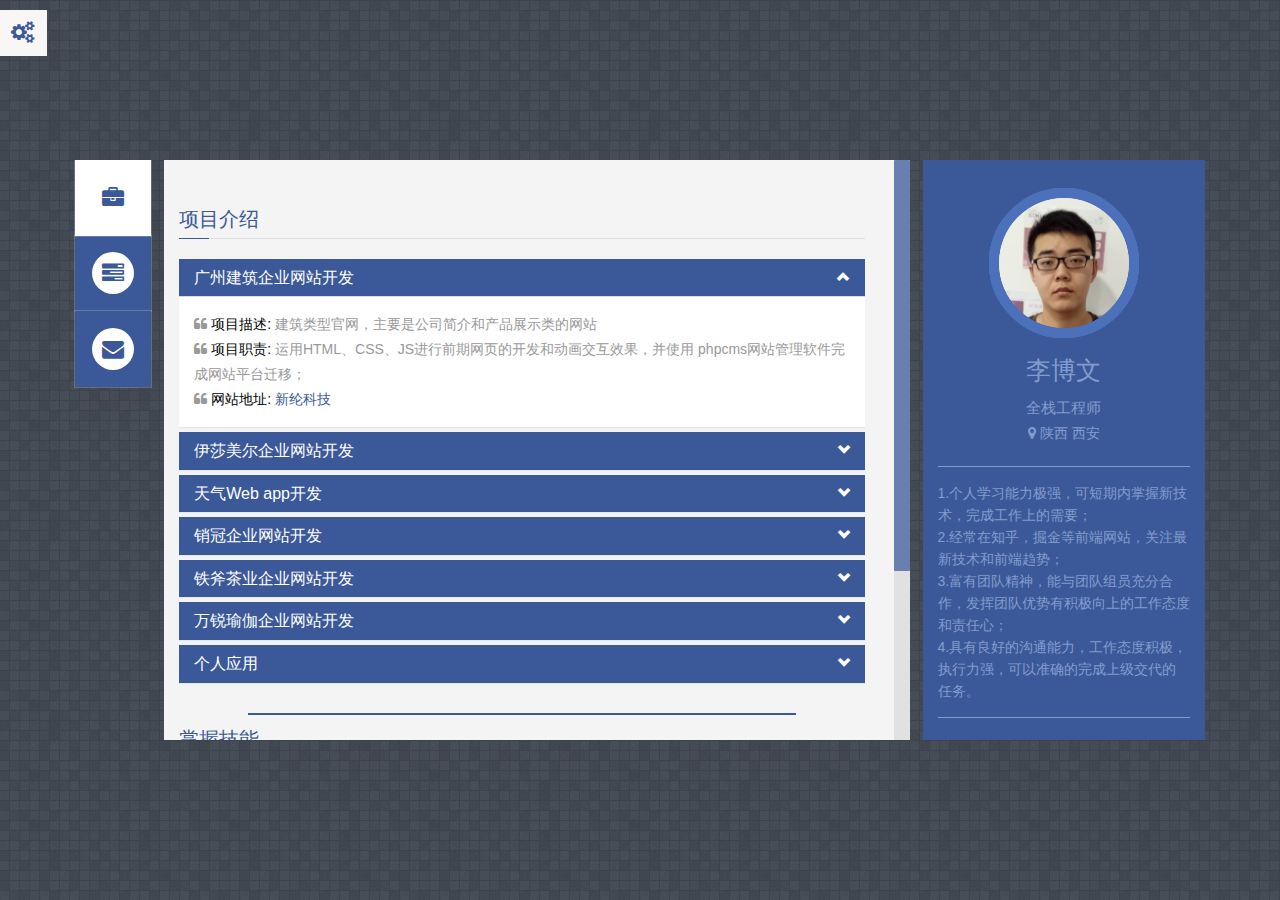
==== commit 17f649af: "111" ====
--- a/Inwork/index.html
+++ b/Inwork/index.html
@@ -257,6 +257,30 @@
                 <div class="panel panel-default">
                     <div class="panel-heading">
                         <h4 class="panel-title">
+                            <a data-toggle="collapse" data-parent="#accordion" href="#collapseTwo" class="collapse_tabs">
+                                伊莎美尔企业网站开发
+                                <i class="glyphicon glyphicon-chevron-down" style="float: right;font-size: 13px;"></i>
+                            </a>
+                        </h4>
+                    </div>
+                    <div id="collapseTwo" class="panel-collapse collapse">
+                        <div class="panel-body">
+                            <i class="fa fa-quote-left"></i>
+                             <span style="color:#000;">项目描述:</span>    主要展示了房地产的相关杂志，最新杂志，用户订阅栏目等
+                            <br>
+                             <i class="fa fa-quote-left"></i>
+                             <span style="color:#000;">项目职责:</span>
+                              运用了HTML+CSS来布局，通过原生js来实现页面的效果，最后利用phpcms来搭建后台。
+<br>
+                             <i class="fa fa-quote-left"></i>
+                             <span style="color:#000;">网站地址:</span>
+                             <a href="http://hsytea.duapp.com/" target="_black">茗悦国艺</a>
+                        </div>
+                    </div>
+                </div>
+                <div class="panel panel-default">
+                    <div class="panel-heading">
+                        <h4 class="panel-title">
                             <a data-toggle="collapse" data-parent="#accordion" href="#collapseThree" class="collapse_tabs">
                                 天气Web app开发
                                 <i class="glyphicon glyphicon-chevron-down" style="float: right;font-size: 13px;"></i>
@@ -354,48 +378,23 @@
                 <div class="panel panel-default">
                     <div class="panel-heading">
                         <h4 class="panel-title">
-                            <a data-toggle="collapse" data-parent="#accordion" href="#collapseFive" class="collapse_tabs">
-                                铁斧茶业企业网站开发
-                                <i class="glyphicon glyphicon-chevron-down" style="float: right;font-size: 13px;"></i>
-                            </a>
-                        </h4>
-                    </div>
-                    <div id="collapseFive" class="panel-collapse collapse">
-                        <div class="panel-body">
-                            <i class="fa fa-quote-left"></i>
-                            <span style="color:#000;">项目描述:</span>    项目主要实现用户输入城市定位，实现当天和未来几天的天气预报，穿衣指数等日常功能。
-                            <br>
-                            <i class="fa fa-quote-left"></i>
-                            <span style="color:#000;">项目职责:</span>
-                            通过弹性布局实现页面的布局引用Swiper插件实现动态效果，使用API接口获取动态的数据，采用百度地图Geocoding API来获取选取的地理位置，主要应用ajax请求获取数据。
-                            <br>
-                            <i class="fa fa-quote-left"></i>
-                            <span style="color:#000;">APP连接:</span>
-                            <a href="https://hesuiyuan.github.io/workHSY/weather_new/index.html" target="_black">天气预报</a>
-                        </div>
-                    </div>
-                </div>
-                <div class="panel panel-default">
-                    <div class="panel-heading">
-                        <h4 class="panel-title">
-                            <a data-toggle="collapse" data-parent="#accordion" href="#collapseFive" class="collapse_tabs">
+                            <a data-toggle="collapse" data-parent="#accordion" href="#collapseSix" class="collapse_tabs">
                                 个人应用
                                 <i class="glyphicon glyphicon-chevron-down" style="float: right;font-size: 13px;"></i>
                             </a>
                         </h4>
                     </div>
-                    <div id="collapseFive" class="panel-collapse collapse">
+                    <div id="collapseSix" class="panel-collapse collapse">
                         <div class="panel-body">
                             <i class="fa fa-quote-left"></i>
-                            <span style="color:#000;">项目描述:</span>    项目主要实现用户输入城市定位，实现当天和未来几天的天气预报，穿衣指数等日常功能。
+                            <span style="color:#000;">应用描述:</span> 负责界面的布局及通过Javascript中面向对象编程的思想实现游戏的一些基本功能，使用angularjs框架实现对数据的增删改查及数据的双向绑定，画板的实现是应用H5新属性与方法。
+
                             <br>
+
                             <i class="fa fa-quote-left"></i>
-                            <span style="color:#000;">项目职责:</span>
-                            通过弹性布局实现页面的布局引用Swiper插件实现动态效果，使用API接口获取动态的数据，采用百度地图Geocoding API来获取选取的地理位置，主要应用ajax请求获取数据。
-                            <br>
-                            <i class="fa fa-quote-left"></i>
-                            <span style="color:#000;">APP连接:</span>
-                            <a href="https://hesuiyuan.github.io/workHSY/weather_new/index.html" target="_black">天气预报</a>
+                            <span style="color:#000;">应用连接:</span>
+                            <a href="https://hesuiyuan.github.io/workHSY/icloud/index.html" target="_black">提醒事项</a>
+                            <a href="https://hesuiyuan.github.io/workHSY/palette/index.html" target="_black">画板</a>
                         </div>
                     </div>
                 </div>
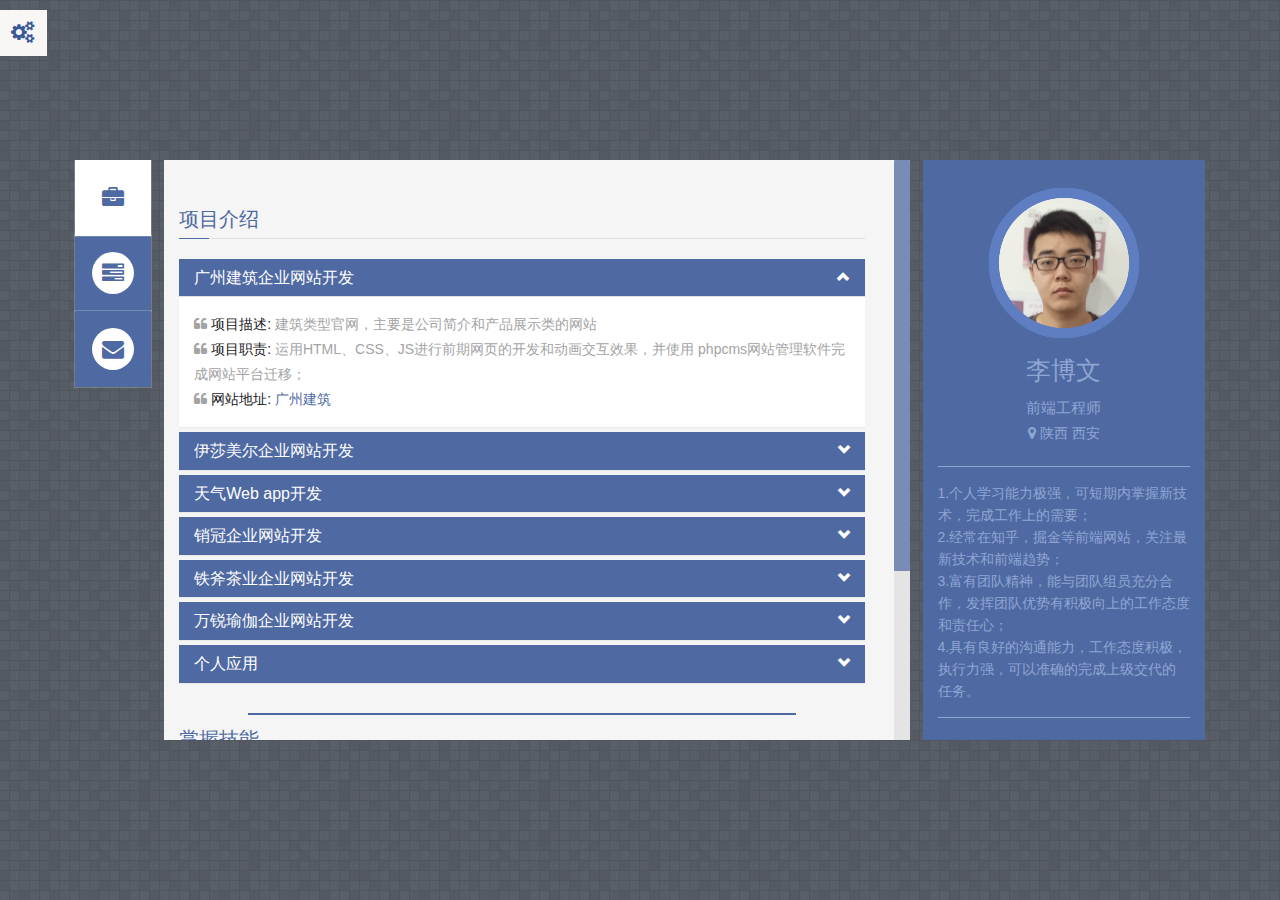
==== commit 1e1dd162: "123" ====
--- a/Inwork/index.html
+++ b/Inwork/index.html
@@ -127,7 +127,7 @@
         <!-- Profile info -->
         <div id="profile_info">
             <h1 id="name" class="transition-02">李博文</h1>
-            <h4 class="line">全栈工程师</h4>
+            <h4 class="line">前端工程师</h4>
             <h6><span class="fa fa-map-marker"></span> 陕西&nbsp;西安</h6>
         </div>
         <!-- End Profile info -->  
@@ -250,7 +250,7 @@
 <br>
                              <i class="fa fa-quote-left"></i>
                              <span style="color:#000;">网站地址:</span>
-                             <a href="http://hsyselen.duapp.com/" target="_black">新纶科技</a>
+                             <a href="http://www.gzmcg.com/" target="_black">广州建筑</a>
                         </div>
                     </div>
                 </div>
@@ -274,7 +274,7 @@
 <br>
                              <i class="fa fa-quote-left"></i>
                              <span style="color:#000;">网站地址:</span>
-                             <a href="http://hsytea.duapp.com/" target="_black">茗悦国艺</a>
+                             <a href="http://www.isamell.com/" target="_black">伊莎美尔</a>
                         </div>
                     </div>
                 </div>
@@ -297,9 +297,9 @@
                              <span style="color:#000;">项目职责:</span>
                               主要应用angularjs框架实现。主要特点是单页面应用，页面切换讯速，用户体验更好，较好的实现前后端分离，数据绑定，DOM操作，MVC设计模式模块加载等思想都有良好的体现。 
 <br>
-                          <!--    <i class="fa fa-quote-left"></i>
-                             <span style="color:#000;">网站地址:</span>
-                             <a href="http://localhost/MyWork/Angularjs/ZH_PC" target="_black">新闻阅读</a> -->
+                              <!--<i class="fa fa-quote-left"></i>-->
+                             <!--<span style="color:#000;">网站地址:</span>-->
+                             <!--<a href="http://localhost/MyWork/Angularjs/ZH_PC" target="_black">新闻阅读</a>-->
                              
                         </div>
                     </div>
@@ -322,9 +322,9 @@
                              <span style="color:#000;">项目职责:</span>
                               运用了HTML5+CSS3对静态页面的布局，通过js依次来实现APP中的各种效果之后上线后的各种维护。
 <br>
-                             <!-- <i class="fa fa-quote-left"></i>
-                             <span style="color:#000;">APP连接:</span>
-                             <a href="http://localhost/News/" target="_black">信息资讯</a> -->
+                             <i class="fa fa-quote-left"></i>
+                             <span style="color:#000;">网站地址:</span>
+                             <a href="https://www.tops001.com/" target="_black">销管</a>
                         </div>
                     </div>
                 </div>
@@ -347,7 +347,7 @@
                               通过弹性布局实现页面的布局引用Swiper插件实现动态效果，使用API接口获取动态的数据，采用百度地图Geocoding API来获取选取的地理位置，主要应用ajax请求获取数据。
 <br>
                              <i class="fa fa-quote-left"></i>
-                             <span style="color:#000;">APP连接:</span>
+                             <span style="color:#000;">网站地址:</span>
                              <a href="https://hesuiyuan.github.io/workHSY/weather_new/index.html" target="_black">天气预报</a>
                         </div>
                     </div>
@@ -378,13 +378,13 @@
                 <div class="panel panel-default">
                     <div class="panel-heading">
                         <h4 class="panel-title">
-                            <a data-toggle="collapse" data-parent="#accordion" href="#collapseSix" class="collapse_tabs">
+                            <a data-toggle="collapse" data-parent="#accordion" href="#collapseSeven" class="collapse_tabs">
                                 个人应用
                                 <i class="glyphicon glyphicon-chevron-down" style="float: right;font-size: 13px;"></i>
                             </a>
                         </h4>
                     </div>
-                    <div id="collapseSix" class="panel-collapse collapse">
+                    <div id="collapseSeven" class="panel-collapse collapse">
                         <div class="panel-body">
                             <i class="fa fa-quote-left"></i>
                             <span style="color:#000;">应用描述:</span> 负责界面的布局及通过Javascript中面向对象编程的思想实现游戏的一些基本功能，使用angularjs框架实现对数据的增删改查及数据的双向绑定，画板的实现是应用H5新属性与方法。
@@ -393,8 +393,8 @@
 
                             <i class="fa fa-quote-left"></i>
                             <span style="color:#000;">应用连接:</span>
-                            <a href="https://hesuiyuan.github.io/workHSY/icloud/index.html" target="_black">提醒事项</a>
-                            <a href="https://hesuiyuan.github.io/workHSY/palette/index.html" target="_black">画板</a>
+                            <a href="https://libw.github.io/workHSY/icloud/index.html" target="_black">提醒事项</a>
+                            <a href="https://libw.github.io/workHSY/palette/index.html" target="_black">画板</a>
                         </div>
                     </div>
                 </div>
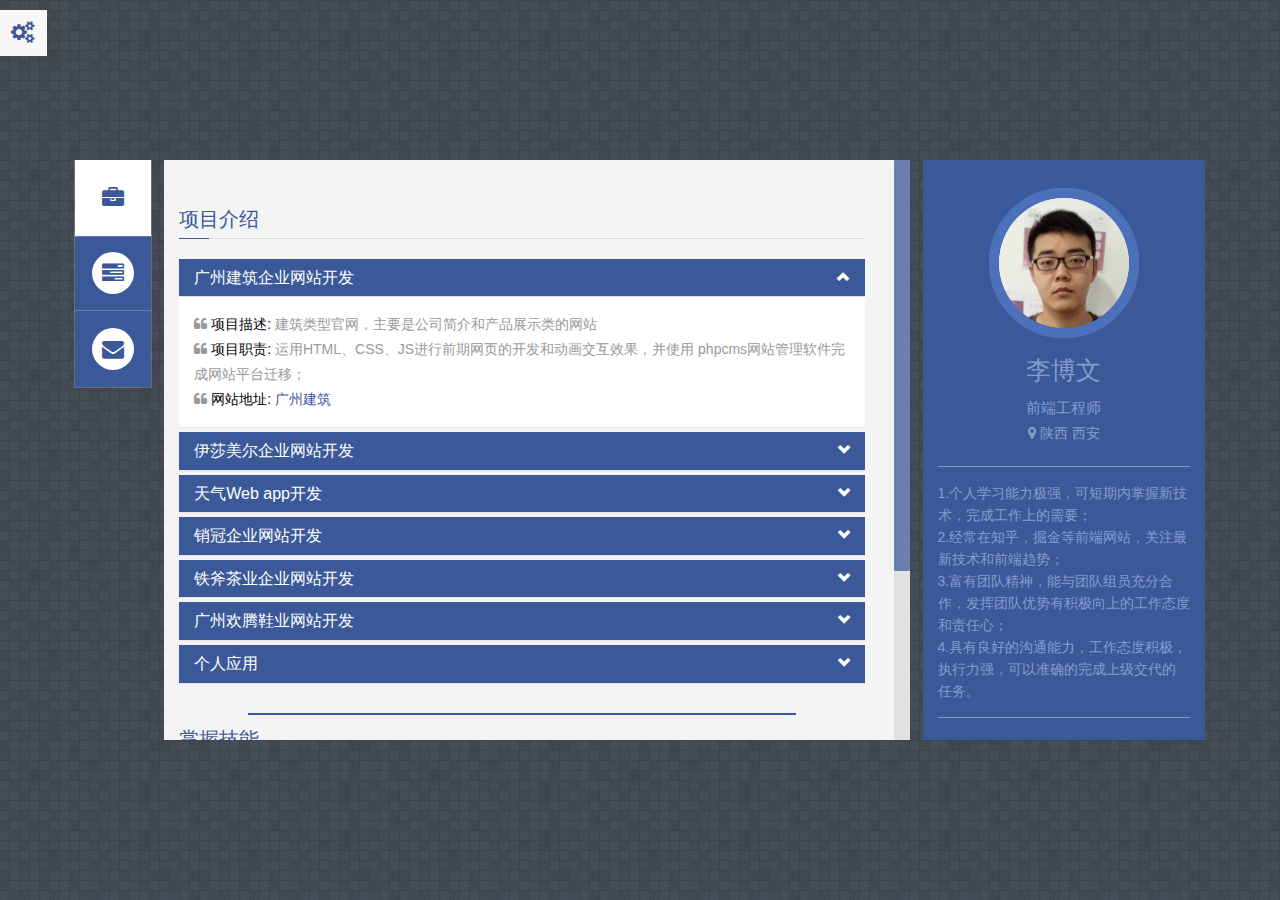
==== commit aa17f70f: "123123" ====
--- a/Inwork/index.html
+++ b/Inwork/index.html
@@ -324,7 +324,7 @@
 <br>
                              <i class="fa fa-quote-left"></i>
                              <span style="color:#000;">网站地址:</span>
-                             <a href="https://www.tops001.com/" target="_black">销管</a>
+                             <a href="https://www.tops001.com/" target="_black">销冠</a>
                         </div>
                     </div>
                 </div>
@@ -348,7 +348,7 @@
 <br>
                              <i class="fa fa-quote-left"></i>
                              <span style="color:#000;">网站地址:</span>
-                             <a href="https://hesuiyuan.github.io/workHSY/weather_new/index.html" target="_black">天气预报</a>
+                             <a href="" target="_black">天气预报</a>
                         </div>
                     </div>
                 </div>
@@ -356,7 +356,7 @@
                     <div class="panel-heading">
                         <h4 class="panel-title">
                             <a data-toggle="collapse" data-parent="#accordion" href="#collapseSix" class="collapse_tabs">
-                                万锐瑜伽企业网站开发
+                                广州欢腾鞋业网站开发
                                 <i class="glyphicon glyphicon-chevron-down" style="float: right;font-size: 13px;"></i>
                             </a>
                         </h4>
@@ -365,13 +365,10 @@
                         <div class="panel-body">
                             <i class="fa fa-quote-left"></i>
                              <span style="color:#000;">应用描述:</span> 负责界面的布局及通过Javascript中面向对象编程的思想实现游戏的一些基本功能，使用angularjs框架实现对数据的增删改查及数据的双向绑定，画板的实现是应用H5新属性与方法。
-
                             <br>
-                              
                              <i class="fa fa-quote-left"></i>
                              <span style="color:#000;">应用连接:</span>
-                             <a href="https://hesuiyuan.github.io/workHSY/icloud/index.html" target="_black">提醒事项</a>
-                             <a href="https://hesuiyuan.github.io/workHSY/palette/index.html" target="_black">画板</a>
+                             <a href="http://www.omaonto.com/ " target="_black">欢腾鞋业</a>
                         </div>
                     </div>
                 </div>
@@ -411,8 +408,6 @@
                 <div class="text_content">掌握技能</div>
                 <div class="clear"></div>
             </div>
-    
-    
             <div class="col-md-4 pack-service">
                 <div class="service">
                     <div class="service-detail">
@@ -425,10 +420,7 @@
   <span>  精通Javascript语法，jQuery库</span>
   <br>
   <span>  精通ajax，jsonp
-
 </span>
-
-
                     </div>
                 </div>
             </div>
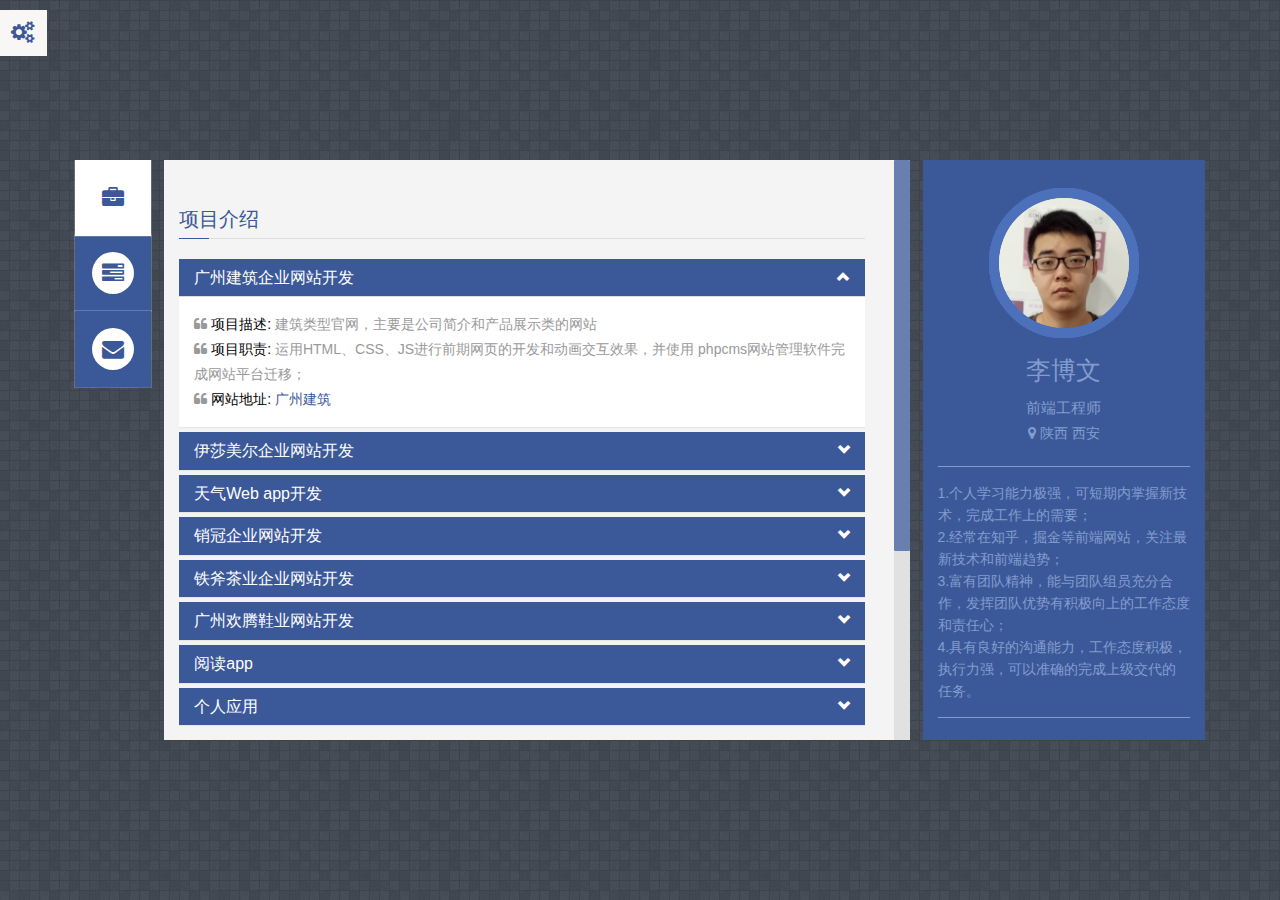
==== commit 2a9551b5: "as请问" ====
--- a/Inwork/index.html
+++ b/Inwork/index.html
@@ -376,12 +376,35 @@
                     <div class="panel-heading">
                         <h4 class="panel-title">
                             <a data-toggle="collapse" data-parent="#accordion" href="#collapseSeven" class="collapse_tabs">
+                                阅读app
+                                <i class="glyphicon glyphicon-chevron-down" style="float: right;font-size: 13px;"></i>
+                            </a>
+                        </h4>
+                    </div>
+                    <div id="collapseSeven" class="panel-collapse collapse">
+                        <div class="panel-body">
+                            <i class="fa fa-quote-left"></i>
+                            <span style="color:#000;">应用描述:</span> 本项目主要完成了一个实时更新的新闻系统这是一个通过AngularJs开发的移动端项目。数据来源通过API来获取。在此项目的开发过程中我完成了静态页面的布局，通过AngularJs实现页面之间的交互，数据的获取及数据的展示。
+
+                            <br>
+
+                            <i class="fa fa-quote-left"></i>
+                            <span style="color:#000;">应用连接:</span>
+                            <a href="http://zixunxinwenyd.duapp.com/#!/" target="_black">阅读app</a>
+
+                        </div>
+                    </div>
+                </div>
+                <div class="panel panel-default">
+                    <div class="panel-heading">
+                        <h4 class="panel-title">
+                            <a data-toggle="collapse" data-parent="#accordion" href="#collapseEight" class="collapse_tabs">
                                 个人应用
                                 <i class="glyphicon glyphicon-chevron-down" style="float: right;font-size: 13px;"></i>
                             </a>
                         </h4>
                     </div>
-                    <div id="collapseSeven" class="panel-collapse collapse">
+                    <div id="collapseEight" class="panel-collapse collapse">
                         <div class="panel-body">
                             <i class="fa fa-quote-left"></i>
                             <span style="color:#000;">应用描述:</span> 负责界面的布局及通过Javascript中面向对象编程的思想实现游戏的一些基本功能，使用angularjs框架实现对数据的增删改查及数据的双向绑定，画板的实现是应用H5新属性与方法。
@@ -454,11 +477,7 @@
 <span>  掌握前端模块化开发库webpack
 </span>
 <br>
-<span>  掌握微信小程序开发
-
-</span>
-<br>
-<span>  熟练使用git，svn等协同开发工具
+<span>  熟练使用git协同开发工具
 
 </span>
                       
